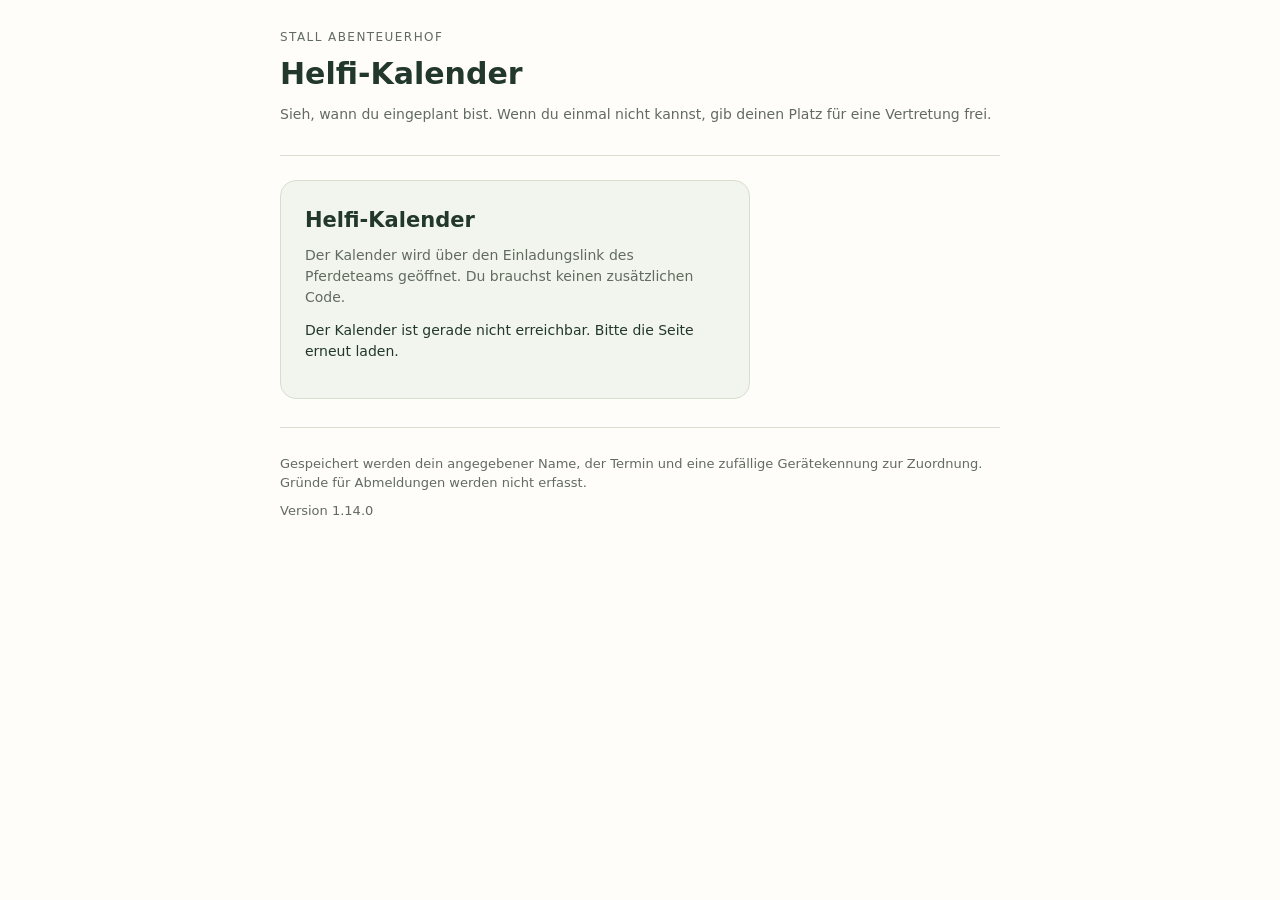
==== helfi.html @ a6479597 "Rename 1790429377734_helfi.html to helfi.html" ====
<!doctype html>
<html lang="de">
<head>
  <meta charset="utf-8">
  <meta name="viewport" content="width=device-width, initial-scale=1">
  <meta name="robots" content="noindex,nofollow">
  <meta name="referrer" content="no-referrer">
  <title>Helfi-Kalender · Stall Abenteuerhof</title>
  <style>
    :root{color-scheme:light;--green:#245437;--green2:#356b49;--ink:#22382a;--muted:#626b60;--line:#d8dece;--paper:#fffdfa;--soft:#f2f5ed;--warn:#8d4b27;--warnbg:#fbf0e8;--okbg:#edf5eb}
    *{box-sizing:border-box}body{margin:0;background:var(--paper);color:var(--ink);font:16px/1.5 system-ui,-apple-system,sans-serif}
    main{max-width:760px;margin:auto;padding:28px 20px 50px}header{padding-bottom:22px;border-bottom:1px solid var(--line);margin-bottom:24px}
    .eyebrow{font-size:12px;letter-spacing:.12em;text-transform:uppercase;color:var(--muted)}h1{font-size:30px;margin:5px 0}h2{font-size:21px;margin:0}h3{font-size:18px;margin:0}
    p{margin:8px 0}button,input{font:inherit}button{min-height:44px;padding:9px 16px;border-radius:10px;border:1px solid var(--line);background:white;color:var(--green);cursor:pointer;font-weight:650}
    button:hover:not(:disabled){background:var(--soft)}button.primary{background:var(--green);color:white;border-color:var(--green)}button.primary:hover:not(:disabled){background:#173e26}button.warn{color:var(--warn);border-color:#e4c8b6;background:var(--warnbg)}
    button:disabled{opacity:.5;cursor:default}button:focus-visible,input:focus-visible,a:focus-visible{outline:3px solid #477cbd;outline-offset:3px}
    input{display:block;width:100%;min-height:46px;padding:10px 12px;border:1px solid #bac5b2;border-radius:9px;margin:6px 0 14px;background:white;color:var(--ink)}label{font-weight:650}a{color:var(--green)}
    [hidden]{display:none!important}.muted,small{color:var(--muted)}.muted{font-size:14px}.access{max-width:470px;background:var(--soft);padding:24px;border:1px solid var(--line);border-radius:16px}
    .toolbar{display:flex;align-items:center;justify-content:space-between;gap:12px;flex-wrap:wrap}.week-nav{display:grid;grid-template-columns:44px 1fr 44px;align-items:center;gap:10px;margin:24px 0 8px}.week-nav button{padding:8px}
    #weekLabel{text-align:center;font-weight:750;font-size:19px}.week-tools{display:flex;gap:8px;justify-content:center;margin-bottom:18px}.identity{margin-top:18px;max-width:430px}.identity input{margin-bottom:5px}
    .status{min-height:26px;font-size:14px;margin:12px 0}.status.error{color:#933d23}.status.success{color:var(--green)}
    .day{border:1px solid var(--line);border-radius:14px;overflow:hidden;margin:16px 0}.day-head{display:flex;justify-content:space-between;align-items:baseline;background:var(--soft);padding:13px 18px;gap:10px}.day-head time{color:var(--muted);font-size:15px}
    .slot{padding:18px}.slot+.slot{border-top:1px solid var(--line)}.slot-head{display:flex;justify-content:space-between;gap:12px;align-items:start}.capacity{text-align:right;white-space:nowrap;font-size:14px}.capacity strong{display:block}.free{color:var(--green)}
    .time{font-size:13px;color:var(--muted);margin-top:2px}.regular-list{display:flex;flex-direction:column;gap:8px;margin:14px 0}.regular-row{display:flex;justify-content:space-between;gap:12px;align-items:center;border:1px solid var(--line);border-radius:10px;padding:10px 11px;background:white}.regular-copy{min-width:0}.regular-name{font-weight:700}.regular-state{font-size:13px;color:var(--muted)}.regular-row.absent{background:var(--warnbg);border-color:#e7cdbd}.regular-row.replaced{background:var(--okbg)}
    .regular-actions{flex:0 0 auto}.regular-actions button{min-height:36px;padding:6px 10px;font-size:13px}.vacancy{margin:10px 0 0;padding:12px;border:1px dashed #b8c9b5;border-radius:10px;background:#f7faf5;display:flex;justify-content:space-between;gap:10px;align-items:center}.vacancy strong{font-size:14px}.vacancy small{display:block}.vacancy button{flex:0 0 auto}
    .booking-list{list-style:none;margin:10px 0 0;padding:0;display:flex;flex-direction:column;gap:7px}.booking-list li{display:flex;justify-content:space-between;gap:10px;align-items:center;border-radius:8px;background:var(--soft);border:1px solid var(--line);padding:7px 9px}.booking-list button{min-height:34px;padding:5px 9px;font-size:12px}
    .empty{color:var(--muted);font-size:14px;margin:12px 0}.note{margin-top:4px;font-size:13px;color:var(--muted)}.plan-missing{padding:14px;border:1px dashed var(--line);border-radius:10px;color:var(--muted);margin-top:12px}
    footer{margin-top:28px;padding-top:18px;border-top:1px solid var(--line);font-size:13px;color:var(--muted)}
    @media(max-width:520px){main{padding:20px 14px 35px}h1{font-size:27px}.slot{padding:14px}.day-head{padding:11px 14px}.slot-head{gap:8px}.capacity{font-size:13px}.week-nav{gap:6px}#weekLabel{font-size:16px}.regular-row,.vacancy{align-items:flex-start;flex-direction:column}.regular-actions,.vacancy button{width:100%}.regular-actions button,.vacancy button{width:100%}}
  </style>
</head>
<body><main>
  <header><div class="eyebrow">Stall Abenteuerhof</div><h1>Helfi-Kalender</h1><p class="muted">Sieh, wann du eingeplant bist. Wenn du einmal nicht kannst, gib deinen Platz für eine Vertretung frei.</p></header>
  <section id="accessPanel" class="access" aria-labelledby="accessTitle">
    <h2 id="accessTitle">Helfi-Kalender</h2>
    <p class="muted">Der Kalender wird über den Einladungslink des Pferdeteams geöffnet. Du brauchst keinen zusätzlichen Code.</p>
    <p id="accessStatus" class="status" role="status">Einladungslink wird geprüft …</p>
  </section>
  <section id="calendarPanel" hidden aria-label="Wochenübersicht">
    <div class="toolbar"><span class="muted">Helfi-Zugang · nur Kalender</span><button type="button" id="logout">Abmelden</button></div>
    <div class="identity"><label for="helperName">Dein Vorname oder vereinbartes Kürzel</label><input id="helperName" type="text" autocomplete="off" maxlength="60" placeholder="Zum Beispiel Laura"><p class="muted">Damit erkennt der Kalender deine feste Einteilung und deine eigenen Änderungen. Bitte keine weiteren persönlichen Angaben.</p></div>
    <div class="week-nav"><button type="button" id="weekPrev" aria-label="Vorherige Woche">‹</button><div id="weekLabel" aria-live="polite"></div><button type="button" id="weekNext" aria-label="Nächste Woche">›</button></div>
    <div class="week-tools"><button type="button" id="weekToday">Diese Woche</button><button type="button" id="refresh">Aktualisieren</button></div>
    <p id="calendarStatus" class="status" role="status"></p><div id="days"></div>
    <p class="muted">Abmelden oder eine Vertretung übernehmen funktioniert auf dem Gerät und in dem Browser, mit dem die Änderung gemacht wurde. Dafür ist eine Internetverbindung nötig.</p>
  </section>
  <footer><a id="privacyLink" hidden target="_blank" rel="noopener noreferrer">Datenschutzhinweise</a><p id="retentionText">Gespeichert werden dein angegebener Name, der Termin und eine zufällige Gerätekennung zur Zuordnung. Gründe für Abmeldungen werden nicht erfasst.</p><p>Version 1.14.0</p></footer>
</main>
<script>
var HelfiRules=(function(){
  var groups=[
    {id:'mo-ponybande',day:1,dayName:'Montag',title:'Ponybande',capacity:2},
    {id:'di-1',day:2,dayName:'Dienstag',title:'Gruppe 1',capacity:2},
    {id:'di-2',day:2,dayName:'Dienstag',title:'Gruppe 2',capacity:3,note:'3 Plätze wegen Inklusion'},
    {id:'mi-1',day:3,dayName:'Mittwoch',title:'Gruppe 1',capacity:3,note:'3 Plätze wegen Inklusion'},
    {id:'mi-2',day:3,dayName:'Mittwoch',title:'Gruppe 2',capacity:2}
  ];
  function parseDate(v){if(typeof v!=='string'||!/^\d{4}-\d{2}-\d{2}$/.test(v))return null;var d=new Date(v+'T12:00:00Z');return isNaN(d.getTime())||d.toISOString().slice(0,10)!==v?null:d}
  function addDays(v,n){var d=parseDate(v);if(!d)return'';d.setUTCDate(d.getUTCDate()+n);return d.toISOString().slice(0,10)}
  function monday(v){var d=parseDate(v);return d?addDays(v,-((d.getUTCDay()+6)%7)):''}
  function name(v){return String(v||'').normalize('NFC').replace(/\s+/g,' ').trim()}
  function sameName(a,b){return name(a).toLocaleLowerCase('de-DE')===name(b).toLocaleLowerCase('de-DE')}
  return{groups:groups,addDays:addDays,monday:monday,name:name,sameName:sameName};
})();
const HELFI_ENDPOINT="https://script.google.com/macros/s/AKfycbydAWWFqswzO9dtC_fjkDvguZ3w77UBwq260J3yptsQjrrsLBESZdGNUF9q__EOeXeONw/exec";
const el=id=>document.getElementById(id),esc=v=>String(v??'').replace(/[&<>"']/g,c=>({'&':'&amp;','<':'&lt;','>':'&gt;','"':'&quot;',"'":'&#39;'}[c]));
const localToday=()=>new Intl.DateTimeFormat('sv-SE',{timeZone:'Europe/Berlin',year:'numeric',month:'2-digit',day:'2-digit'}).format(new Date());
let calendarToken='',deviceToken='',week=HelfiRules.monday(localToday()),snapshot=null,loading=false,saving=false,fresh=false,requestSequence=0;
function deviceIdentity(){const key='helfiDeviceV1';try{const old=localStorage.getItem(key);if(/^[a-f0-9]{64}$/.test(old||''))return old;const token=Array.from(crypto.getRandomValues(new Uint8Array(32)),b=>b.toString(16).padStart(2,'0')).join('');localStorage.setItem(key,token);return localStorage.getItem(key)===token?token:''}catch(e){return''}}
async function helfiCall(action,payload={}){const controller=new AbortController(),timer=setTimeout(()=>controller.abort(),20000);try{const response=await fetch(HELFI_ENDPOINT,{method:'POST',headers:{'Content-Type':'text/plain;charset=utf-8'},cache:'no-store',credentials:'omit',referrerPolicy:'no-referrer',signal:controller.signal,body:JSON.stringify({action,...payload,calendarToken,deviceToken})});if(!response.ok)throw new Error('network');const result=await response.json();if(!result||typeof result.ok!=='boolean')throw new Error('network');return result}catch(e){return{ok:false,error:e.name==='AbortError'?'timeout':'network'}}finally{clearTimeout(timer)}}
function message(code,mutation=false){return({unauthorized:'Der Zugang ist abgelaufen oder der Einladungslink wurde erneuert. Bitte den aktuellen Link öffnen.',not_configured:'Der Kalenderzugang muss vom Pferdeteam noch eingerichtet werden.',plan_missing:'Für diese Woche ist noch kein Helfi-Plan eingerichtet.',full:'Der freie Platz wurde inzwischen vergeben. Die Belegung wurde aktualisiert.',name_taken:'Dieser Name ist für den Termin bereits eingetragen.',fixed_member:'Du bist in dieser Woche bereits eingeplant. Nutze bei deinem Namen „Ich kann nicht“, wenn du für diesen Termin ausfällst.',name_mismatch:'Der eingegebene Name passt nicht zu dieser festen Einteilung.',not_owner:'Diese Änderung wurde auf einem anderen Gerät gemacht.',replacement_taken:'Für deinen freigegebenen Platz hat bereits jemand zugesagt. Bitte klärt die Änderung mit der Ponygruppen-Leitung.',vacancy_closed:'Dieser Vertretungsplatz ist nicht mehr frei.',invalid_target:'Dieser Platz kann so nicht übernommen werden. Bitte aktualisieren.',past_date:'Vergangene Termine können nicht mehr geändert werden.',group_inactive:'Diese Ponygruppe findet an diesem Termin nicht statt.',busy:'Gerade wird eine andere Eintragung gespeichert. Bitte erneut versuchen.',invalid_name:'Bitte einen Namen mit höchstens 60 Zeichen eingeben.',staff_member:'Mitarbeitende werden nicht im Helfi-Kalender eingeplant.',calendar_unavailable:'Die Kalenderdaten konnten nicht geladen werden. Bitte die Ponygruppen-Leitung informieren.',invalid_device:'Dein Browser kann die Gerätekennung nicht speichern. Bitte lokalen Speicher erlauben.'})[code]||(mutation?'Die Bestätigung fehlt. Bitte zuerst aktualisieren und prüfen, ob die Änderung gespeichert wurde.':'Keine Verbindung. Bitte erneut aktualisieren.')}
function status(text,state=''){el('calendarStatus').textContent=text;el('calendarStatus').className='status '+state}
function shortDate(date){return date.slice(8,10)+'.'+date.slice(5,7)+'.'}
function longDate(date){try{return new Date(date+'T12:00:00').toLocaleDateString('de-DE',{weekday:'long',day:'2-digit',month:'2-digit',year:'numeric'})}catch(e){return date}}
function timeText(slot){return slot&&slot.start&&slot.end?slot.start+'–'+slot.end+' Uhr':''}
function currentName(){return HelfiRules.name(el('helperName').value)}
function renderCalendar(){
  el('weekLabel').textContent=shortDate(week)+' – '+shortDate(HelfiRules.addDays(week,6))+' '+week.slice(0,4);
  const name=currentName(),hasData=snapshot&&snapshot.week===week;
  const inactiveText=reason=>({cancelled:'Fällt aus · von der Ponygruppen-Leitung abgesagt',school_holiday:'Keine Ponygruppe · Schulferien',public_holiday:'Keine Ponygruppe · Feiertag'})[reason]||'Diese Ponygruppe findet nicht statt.';
  el('days').innerHTML=[1,2,3].map(day=>{
    const groups=HelfiRules.groups.filter(g=>g.day===day),date=HelfiRules.addDays(week,day-1);
    return `<section class="day"><div class="day-head"><h2>${groups[0].dayName}</h2><time datetime="${date}">${shortDate(date)}</time></div>${groups.map(g=>{
      const slot=hasData?snapshot.slots.find(s=>s.groupId===g.id):null;
      if(slot&&slot.active===false)return `<article class="slot"><div class="slot-head"><div><h3>${esc(g.title)}</h3><div class="time">${esc(timeText(slot))}</div></div></div><div class="plan-missing">${esc(inactiveText(slot.inactiveReason))}</div></article>`;
      if(slot&&!slot.configured)return `<article class="slot"><div class="slot-head"><div><h3>${esc(g.title)}</h3></div><div class="capacity"><strong>–/${g.capacity}</strong></div></div><div class="plan-missing">Für diese Woche ist noch keine feste Helfi-Einteilung hinterlegt.</div></article>`;
      const blocked=saving||!fresh||!navigator.onLine||!deviceToken||slot?.past||slot?.active===false;
      const count=slot?`<strong>${slot.occupied}/${slot.capacity} Plätze belegt</strong><span class="${slot.free?'free':''}">${slot.past?'Vergangen':slot.free?slot.free+' '+(slot.free===1?'Platz frei':'Plätze frei'):'Voll besetzt'}</span>`:`<strong>–/${g.capacity}</strong><span>Noch nicht geladen</span>`;
      const movedNote=slot?.moved?`<p class="note"><strong>Verschoben:</strong> ${esc(longDate(slot.date))}</p>`:'';
      const regular=(slot?.regular||[]).map(m=>{
        const isMe=name&&HelfiRules.sameName(name,m.name),replaced=!!m.replacement;
        const state=replaced?`${esc(m.name)} kann nicht · <strong>${esc(m.replacement)} übernimmt</strong>`:m.absent?`${esc(m.name)} kann nicht`:`${esc(m.name)} · eingeplant`;
        let action='';
        if(isMe&&!slot.past){
          if(!m.absent)action=`<button type="button" class="warn" data-absent="${esc(g.id)}" data-member="${esc(m.id)}" ${blocked?'disabled':''}>Ich kann nicht</button>`;
          else if(m.mine&&!replaced)action=`<button type="button" data-present="${esc(g.id)}" data-member="${esc(m.id)}" ${blocked?'disabled':''}>Doch dabei</button>`;
        }
        return `<div class="regular-row${m.absent?' absent':''}${replaced?' replaced':''}"><div class="regular-copy"><div class="regular-name">${esc(m.name)}</div><div class="regular-state">${state}</div></div>${action?`<div class="regular-actions">${action}</div>`:''}</div>`;
      }).join('');
      const fixedName=(slot?.regular||[]).some(m=>name&&HelfiRules.sameName(name,m.name));
      const vacancies=(slot?.vacancies||[]).map(v=>{
        const label=v.forName?`Vertretung für ${esc(v.forName)}`:'Freier Helfi-Platz';
        return `<div class="vacancy"><div><strong>${label}</strong><small>${v.forName?'Nur für diesen Termin. Dein eigener Rhythmus ändert sich nicht.':'Dieser Platz ist im Grundplan noch nicht fest vergeben.'}</small></div><button type="button" class="primary" data-join="${esc(g.id)}" data-target="${esc(v.target)}" ${blocked||!name||fixedName?'disabled':''}>Übernehmen</button></div>`;
      }).join('');
      const bookings=(slot?.bookings||[]).filter(b=>!b.integrated).map(b=>`<li><span><strong>${esc(b.name)}</strong>${b.forName?` <small>· für ${esc(b.forName)}</small>`:''}</span>${b.mine?`<button type="button" data-leave="${esc(g.id)}" data-booking="${esc(b.id)}" ${blocked?'disabled':''}>Austragen</button>`:''}</li>`).join('');
      return `<article class="slot"><div class="slot-head"><div><h3>${esc(g.title)}</h3><div class="time">${esc(timeText(slot))}</div>${movedNote}${g.note?`<p class="note">${esc(g.note)}</p>`:''}</div><div class="capacity">${count}</div></div>${regular?`<div class="regular-list">${regular}</div>`:'<p class="empty">Noch niemand für diese Woche eingeplant.</p>'}${vacancies}${bookings?`<ul class="booking-list">${bookings}</ul>`:''}${fixedName?'<p class="note">Du bist in dieser Woche eingeplant. Wenn du einmal nicht kannst, gib nur diesen Termin frei.</p>':''}</article>`;
    }).join('')}</section>`;
  }).join('');
  el('days').querySelectorAll('[data-absent]').forEach(b=>b.onclick=()=>change('helfiAbsent',b.dataset.absent,{memberId:b.dataset.member}));
  el('days').querySelectorAll('[data-present]').forEach(b=>b.onclick=()=>change('helfiPresent',b.dataset.present,{memberId:b.dataset.member}));
  el('days').querySelectorAll('[data-join]').forEach(b=>b.onclick=()=>change('helfiJoin',b.dataset.join,{target:b.dataset.target}));
  el('days').querySelectorAll('[data-leave]').forEach(b=>b.onclick=()=>change('helfiLeave',b.dataset.leave,{bookingId:b.dataset.booking}));
  ['weekPrev','weekNext','weekToday','logout'].forEach(id=>el(id).disabled=saving);el('refresh').disabled=saving||loading;
}
async function refreshWeek(){if(!calendarToken||saving)return;const seq=++requestSequence,requestedWeek=week;loading=true;fresh=false;renderCalendar();status(navigator.onLine?'Belegung wird aktualisiert …':'Offline – Änderungen sind erst mit Verbindung möglich.');if(!navigator.onLine){loading=false;renderCalendar();return}const result=await helfiCall('helfiWeek',{week:requestedWeek});if(seq!==requestSequence||week!==requestedWeek||!calendarToken)return;loading=false;if(result.error==='unauthorized'){logout(message(result.error));return}if(result.ok&&result.week===week&&Array.isArray(result.slots)){snapshot=result;fresh=true;status(result.configured?'Stand '+new Date().toLocaleTimeString('de-DE',{hour:'2-digit',minute:'2-digit'})+' Uhr':'Für diese Woche ist noch kein fester Helfi-Plan eingerichtet.',result.configured?'':'error')}else status(message(result.error),'error');renderCalendar()}
async function change(action,groupId,extra={}){if(saving||!fresh||!calendarToken||!navigator.onLine)return;const name=currentName();if(!name){status(message('invalid_name'),'error');el('helperName').focus();return}saving=true;requestSequence++;loading=false;renderCalendar();status('Änderung wird gespeichert …');const result=await helfiCall(action,{week,groupId,name,...extra});saving=false;if(result.error==='unauthorized'){logout(message(result.error));return}if(result.week===week&&Array.isArray(result.slots)){snapshot=result;fresh=true}else fresh=false;const okText=action==='helfiAbsent'?'Dein Platz ist für diesen Termin freigegeben.':action==='helfiPresent'?'Du bist für diesen Termin wieder eingeplant.':action==='helfiJoin'?'Du hast den freien Platz übernommen.':'Du bist für diesen Termin ausgetragen.';status(result.ok?okText:message(result.error,true),result.ok?'success':'error');renderCalendar()}
function logout(text='Du bist abgemeldet. Öffne deinen Einladungslink erneut, wenn du wieder in den Kalender möchtest.'){requestSequence++;calendarToken='';snapshot=null;fresh=false;loading=false;saving=false;try{sessionStorage.removeItem('helfiSessionV1')}catch(e){}el('days').innerHTML='';el('helperName').value='';el('calendarPanel').hidden=true;el('accessPanel').hidden=false;el('accessStatus').textContent=text}
async function showCalendar(){deviceToken=deviceIdentity();el('accessPanel').hidden=true;el('calendarPanel').hidden=false;await refreshWeek();if(!deviceToken&&calendarToken)status(message('invalid_device'),'error')}
function inviteFromUrl(){try{const hash=new URLSearchParams(location.hash.replace(/^#/,''));const fromHash=hash.get('invite')||'';const url=new URL(location.href);return fromHash||url.searchParams.get('invite')||''}catch(e){return''}}
function clearInviteFromUrl(){try{const url=new URL(location.href);url.searchParams.delete('invite');url.hash='';history.replaceState(null,'',url.pathname+(url.search||''))}catch(e){}}
async function authenticateInvite(inviteToken){el('accessStatus').textContent='Einladungslink wird geprüft …';const result=await helfiCall('helfiAuthenticate',{inviteToken});if(!result.ok){el('accessStatus').textContent=result.error==='unauthorized'?'Dieser Einladungslink ist nicht mehr gültig. Bitte lass dir vom Pferdeteam den aktuellen Link schicken.':message(result.error);return false}calendarToken=result.token;try{sessionStorage.setItem('helfiSessionV1',calendarToken)}catch(e){}clearInviteFromUrl();await showCalendar();return true}
el('logout').onclick=()=>logout();el('helperName').oninput=()=>renderCalendar();el('weekPrev').onclick=()=>{week=HelfiRules.addDays(week,-7);refreshWeek()};el('weekNext').onclick=()=>{week=HelfiRules.addDays(week,7);refreshWeek()};el('weekToday').onclick=()=>{week=HelfiRules.monday(localToday());refreshWeek()};el('refresh').onclick=()=>refreshWeek();window.addEventListener('offline',()=>{fresh=false;renderCalendar();status('Offline – Änderungen sind erst mit Verbindung möglich.')});window.addEventListener('online',()=>refreshWeek());window.addEventListener('focus',()=>{if(!loading)refreshWeek()});setInterval(()=>{if(!document.hidden&&!loading)refreshWeek()},60000);
async function initHelfi(){const result=await helfiCall('helfiConfig');if(result.privacyUrl&&/^https:\/\//.test(result.privacyUrl)){el('privacyLink').href=result.privacyUrl;el('privacyLink').hidden=false}if(result.retentionDays){el('retentionText').textContent=`Gespeichert werden dein angegebener Name, der Termin und eine zufällige Gerätekennung zur Zuordnung. Gründe für Abmeldungen werden nicht erfasst. Terminbezogene Änderungen werden nach ${result.retentionDays} Tagen automatisch gelöscht.`}if(!result.ready){el('accessStatus').textContent=result.ok?'Der Kalenderzugang und die Datenschutzhinweise werden noch eingerichtet.':'Der Kalender ist gerade nicht erreichbar. Bitte die Seite erneut laden.';return}try{calendarToken=sessionStorage.getItem('helfiSessionV1')||''}catch(e){}if(calendarToken){await showCalendar();return}const inviteToken=inviteFromUrl();if(inviteToken){await authenticateInvite(inviteToken);return}el('accessStatus').textContent='Bitte öffne den Einladungslink, den du vom Pferdeteam bekommen hast.'}
initHelfi();
</script>
</body></html>
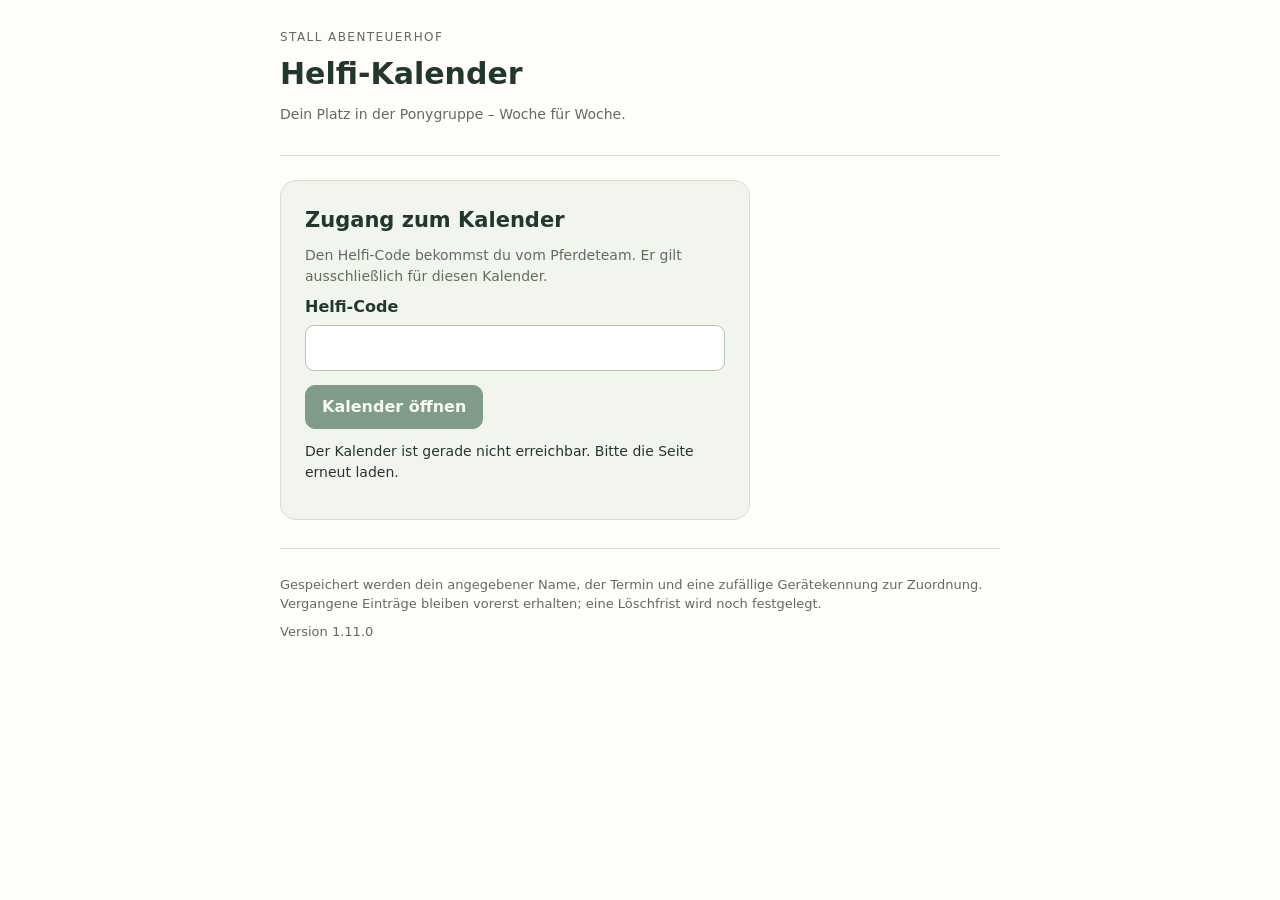
==== commit b2fa04b3: "Add files via upload" ====
--- a/helfi.html
+++ b/helfi.html
@@ -7,120 +7,209 @@
   <meta name="referrer" content="no-referrer">
   <title>Helfi-Kalender · Stall Abenteuerhof</title>
   <style>
-    :root{color-scheme:light;--green:#245437;--green2:#356b49;--ink:#22382a;--muted:#626b60;--line:#d8dece;--paper:#fffdfa;--soft:#f2f5ed;--warn:#8d4b27;--warnbg:#fbf0e8;--okbg:#edf5eb}
+    :root{color-scheme:light;--green:#245437;--ink:#22382a;--muted:#626b60;--line:#d8dece;--paper:#fffdfa;--soft:#f2f5ed}
     *{box-sizing:border-box}body{margin:0;background:var(--paper);color:var(--ink);font:16px/1.5 system-ui,-apple-system,sans-serif}
     main{max-width:760px;margin:auto;padding:28px 20px 50px}header{padding-bottom:22px;border-bottom:1px solid var(--line);margin-bottom:24px}
     .eyebrow{font-size:12px;letter-spacing:.12em;text-transform:uppercase;color:var(--muted)}h1{font-size:30px;margin:5px 0}h2{font-size:21px;margin:0}h3{font-size:18px;margin:0}
     p{margin:8px 0}button,input{font:inherit}button{min-height:44px;padding:9px 16px;border-radius:10px;border:1px solid var(--line);background:white;color:var(--green);cursor:pointer;font-weight:650}
-    button:hover:not(:disabled){background:var(--soft)}button.primary{background:var(--green);color:white;border-color:var(--green)}button.primary:hover:not(:disabled){background:#173e26}button.warn{color:var(--warn);border-color:#e4c8b6;background:var(--warnbg)}
-    button:disabled{opacity:.5;cursor:default}button:focus-visible,input:focus-visible,a:focus-visible{outline:3px solid #477cbd;outline-offset:3px}
+    button:hover:not(:disabled){background:var(--soft)}button.primary{background:var(--green);color:white;border-color:var(--green)}button.primary:hover:not(:disabled){background:#173e26}
+    button:disabled{opacity:.55;cursor:default}button:focus-visible,input:focus-visible,a:focus-visible{outline:3px solid #477cbd;outline-offset:3px}
     input{display:block;width:100%;min-height:46px;padding:10px 12px;border:1px solid #bac5b2;border-radius:9px;margin:6px 0 14px;background:white;color:var(--ink)}label{font-weight:650}a{color:var(--green)}
     [hidden]{display:none!important}.muted,small{color:var(--muted)}.muted{font-size:14px}.access{max-width:470px;background:var(--soft);padding:24px;border:1px solid var(--line);border-radius:16px}
     .toolbar{display:flex;align-items:center;justify-content:space-between;gap:12px;flex-wrap:wrap}.week-nav{display:grid;grid-template-columns:44px 1fr 44px;align-items:center;gap:10px;margin:24px 0 8px}.week-nav button{padding:8px}
-    #weekLabel{text-align:center;font-weight:750;font-size:19px}.week-tools{display:flex;gap:8px;justify-content:center;margin-bottom:18px}.identity{margin-top:18px;max-width:430px}.identity input{margin-bottom:5px}
-    .status{min-height:26px;font-size:14px;margin:12px 0}.status.error{color:#933d23}.status.success{color:var(--green)}
+    #weekLabel{text-align:center;font-weight:750;font-size:19px}.week-tools{display:flex;gap:8px;justify-content:center;margin-bottom:18px}
+    .identity{margin-top:18px;max-width:430px}.identity input{margin-bottom:5px}.status{min-height:26px;font-size:14px;margin:12px 0}.status.error{color:#933d23}.status.success{color:var(--green)}
     .day{border:1px solid var(--line);border-radius:14px;overflow:hidden;margin:16px 0}.day-head{display:flex;justify-content:space-between;align-items:baseline;background:var(--soft);padding:13px 18px;gap:10px}.day-head time{color:var(--muted);font-size:15px}
     .slot{padding:18px}.slot+.slot{border-top:1px solid var(--line)}.slot-head{display:flex;justify-content:space-between;gap:12px;align-items:start}.capacity{text-align:right;white-space:nowrap;font-size:14px}.capacity strong{display:block}.free{color:var(--green)}
-    .time{font-size:13px;color:var(--muted);margin-top:2px}.regular-list{display:flex;flex-direction:column;gap:8px;margin:14px 0}.regular-row{display:flex;justify-content:space-between;gap:12px;align-items:center;border:1px solid var(--line);border-radius:10px;padding:10px 11px;background:white}.regular-copy{min-width:0}.regular-name{font-weight:700}.regular-state{font-size:13px;color:var(--muted)}.regular-row.absent{background:var(--warnbg);border-color:#e7cdbd}.regular-row.replaced{background:var(--okbg)}
-    .regular-actions{flex:0 0 auto}.regular-actions button{min-height:36px;padding:6px 10px;font-size:13px}.vacancy{margin:10px 0 0;padding:12px;border:1px dashed #b8c9b5;border-radius:10px;background:#f7faf5;display:flex;justify-content:space-between;gap:10px;align-items:center}.vacancy strong{font-size:14px}.vacancy small{display:block}.vacancy button{flex:0 0 auto}
-    .booking-list{list-style:none;margin:10px 0 0;padding:0;display:flex;flex-direction:column;gap:7px}.booking-list li{display:flex;justify-content:space-between;gap:10px;align-items:center;border-radius:8px;background:var(--soft);border:1px solid var(--line);padding:7px 9px}.booking-list button{min-height:34px;padding:5px 9px;font-size:12px}
-    .empty{color:var(--muted);font-size:14px;margin:12px 0}.note{margin-top:4px;font-size:13px;color:var(--muted)}.plan-missing{padding:14px;border:1px dashed var(--line);border-radius:10px;color:var(--muted);margin-top:12px}
+    .names{list-style:none;margin:12px 0;padding:0;display:flex;flex-wrap:wrap;gap:8px}.names li{border-radius:8px;background:var(--soft);border:1px solid var(--line);padding:6px 10px;overflow-wrap:anywhere}.names .mine{border-color:var(--green)}
+    .slot-actions{display:flex;align-items:center;gap:10px;flex-wrap:wrap}.empty{color:var(--muted);font-size:14px;margin:12px 0}.note{margin-top:4px;font-size:13px;color:var(--muted)}
     footer{margin-top:28px;padding-top:18px;border-top:1px solid var(--line);font-size:13px;color:var(--muted)}
-    @media(max-width:520px){main{padding:20px 14px 35px}h1{font-size:27px}.slot{padding:14px}.day-head{padding:11px 14px}.slot-head{gap:8px}.capacity{font-size:13px}.week-nav{gap:6px}#weekLabel{font-size:16px}.regular-row,.vacancy{align-items:flex-start;flex-direction:column}.regular-actions,.vacancy button{width:100%}.regular-actions button,.vacancy button{width:100%}}
+    @media(max-width:430px){main{padding:20px 14px 35px}h1{font-size:27px}.slot{padding:14px}.day-head{padding:11px 14px}.slot-head{gap:8px}.capacity{font-size:13px}.week-nav{gap:6px}#weekLabel{font-size:16px}}
   </style>
 </head>
 <body><main>
-  <header><div class="eyebrow">Stall Abenteuerhof</div><h1>Helfi-Kalender</h1><p class="muted">Sieh, wann du eingeplant bist. Wenn du einmal nicht kannst, gib deinen Platz für eine Vertretung frei.</p></header>
+  <header><div class="eyebrow">Stall Abenteuerhof</div><h1>Helfi-Kalender</h1><p class="muted">Dein Platz in der Ponygruppe – Woche für Woche.</p></header>
   <section id="accessPanel" class="access" aria-labelledby="accessTitle">
-    <h2 id="accessTitle">Helfi-Kalender</h2>
-    <p class="muted">Der Kalender wird über den Einladungslink des Pferdeteams geöffnet. Du brauchst keinen zusätzlichen Code.</p>
-    <p id="accessStatus" class="status" role="status">Einladungslink wird geprüft …</p>
+    <h2 id="accessTitle">Zugang zum Kalender</h2><p class="muted">Den Helfi-Code bekommst du vom Pferdeteam. Er gilt ausschließlich für diesen Kalender.</p>
+    <form id="accessForm"><label for="accessCode">Helfi-Code</label><input id="accessCode" type="password" autocomplete="off" maxlength="200" required><button id="accessSubmit" class="primary" type="submit" disabled>Kalender öffnen</button></form>
+    <p id="accessStatus" class="status" role="status">Zugang wird geprüft …</p>
   </section>
   <section id="calendarPanel" hidden aria-label="Wochenübersicht">
     <div class="toolbar"><span class="muted">Helfi-Zugang · nur Kalender</span><button type="button" id="logout">Abmelden</button></div>
-    <div class="identity"><label for="helperName">Dein Vorname oder vereinbartes Kürzel</label><input id="helperName" type="text" autocomplete="off" maxlength="60" placeholder="Zum Beispiel Laura"><p class="muted">Damit erkennt der Kalender deine feste Einteilung und deine eigenen Änderungen. Bitte keine weiteren persönlichen Angaben.</p></div>
+    <div class="identity"><label for="helperName">Dein Vorname oder vereinbartes Kürzel</label><input id="helperName" type="text" autocomplete="off" maxlength="60" placeholder="Zum Beispiel Laura"><p class="muted">Für die anderen Helfis im Kalender sichtbar. Bitte keine weiteren persönlichen Angaben.</p></div>
     <div class="week-nav"><button type="button" id="weekPrev" aria-label="Vorherige Woche">‹</button><div id="weekLabel" aria-live="polite"></div><button type="button" id="weekNext" aria-label="Nächste Woche">›</button></div>
     <div class="week-tools"><button type="button" id="weekToday">Diese Woche</button><button type="button" id="refresh">Aktualisieren</button></div>
     <p id="calendarStatus" class="status" role="status"></p><div id="days"></div>
-    <p class="muted">Abmelden oder eine Vertretung übernehmen funktioniert auf dem Gerät und in dem Browser, mit dem die Änderung gemacht wurde. Dafür ist eine Internetverbindung nötig.</p>
+    <p class="muted">Austragen funktioniert auf dem Gerät und in dem Browser, mit dem du dich eingetragen hast. Ein- und Austragen braucht eine Internetverbindung.</p>
   </section>
-  <footer><a id="privacyLink" hidden target="_blank" rel="noopener noreferrer">Datenschutzhinweise</a><p id="retentionText">Gespeichert werden dein angegebener Name, der Termin und eine zufällige Gerätekennung zur Zuordnung. Gründe für Abmeldungen werden nicht erfasst.</p><p>Version 1.14.0</p></footer>
+  <footer><a id="privacyLink" hidden target="_blank" rel="noopener noreferrer">Datenschutzhinweise</a><p>Gespeichert werden dein angegebener Name, der Termin und eine zufällige Gerätekennung zur Zuordnung. Vergangene Einträge bleiben vorerst erhalten; eine Löschfrist wird noch festgelegt.</p><p>Version 1.11.0</p></footer>
 </main>
 <script>
-var HelfiRules=(function(){
-  var groups=[
-    {id:'mo-ponybande',day:1,dayName:'Montag',title:'Ponybande',capacity:2},
-    {id:'di-1',day:2,dayName:'Dienstag',title:'Gruppe 1',capacity:2},
-    {id:'di-2',day:2,dayName:'Dienstag',title:'Gruppe 2',capacity:3,note:'3 Plätze wegen Inklusion'},
-    {id:'mi-1',day:3,dayName:'Mittwoch',title:'Gruppe 1',capacity:3,note:'3 Plätze wegen Inklusion'},
-    {id:'mi-2',day:3,dayName:'Mittwoch',title:'Gruppe 2',capacity:2}
+var HelfiRules = (function() {
+  var groups = [
+    { id:'mo-ponybande', day:1, dayName:'Montag', title:'Ponybande', capacity:2 },
+    { id:'di-1', day:2, dayName:'Dienstag', title:'Gruppe 1', capacity:2, extraName:'Moritz' },
+    { id:'di-2', day:2, dayName:'Dienstag', title:'Gruppe 2', capacity:3, note:'3 Plätze wegen Inklusion' },
+    { id:'mi-1', day:3, dayName:'Mittwoch', title:'Gruppe 1', capacity:3, note:'3 Plätze wegen Inklusion' },
+    { id:'mi-2', day:3, dayName:'Mittwoch', title:'Gruppe 2', capacity:2 }
   ];
-  function parseDate(v){if(typeof v!=='string'||!/^\d{4}-\d{2}-\d{2}$/.test(v))return null;var d=new Date(v+'T12:00:00Z');return isNaN(d.getTime())||d.toISOString().slice(0,10)!==v?null:d}
-  function addDays(v,n){var d=parseDate(v);if(!d)return'';d.setUTCDate(d.getUTCDate()+n);return d.toISOString().slice(0,10)}
-  function monday(v){var d=parseDate(v);return d?addDays(v,-((d.getUTCDay()+6)%7)):''}
-  function name(v){return String(v||'').normalize('NFC').replace(/\s+/g,' ').trim()}
-  function sameName(a,b){return name(a).toLocaleLowerCase('de-DE')===name(b).toLocaleLowerCase('de-DE')}
-  return{groups:groups,addDays:addDays,monday:monday,name:name,sameName:sameName};
+  function parseDate(value) {
+    if (typeof value !== 'string' || !/^\d{4}-\d{2}-\d{2}$/.test(value)) return null;
+    var date = new Date(value + 'T12:00:00Z');
+    return isNaN(date.getTime()) || date.toISOString().slice(0,10) !== value ? null : date;
+  }
+  function addDays(value, days) {
+    var date = parseDate(value);
+    if (!date) return '';
+    date.setUTCDate(date.getUTCDate() + days);
+    return date.toISOString().slice(0,10);
+  }
+  function monday(value) {
+    var date = parseDate(value);
+    return date ? addDays(value, -((date.getUTCDay() + 6) % 7)) : '';
+  }
+  function name(value) {
+    return String(value || '').normalize('NFC').replace(/\s+/g,' ').trim();
+  }
+  function sameName(a,b) { return name(a).toLocaleLowerCase('de-DE') === name(b).toLocaleLowerCase('de-DE'); }
+  function extra(group, value) { return !!group.extraName && sameName(value, group.extraName); }
+  return { groups:groups, parseDate:parseDate, addDays:addDays, monday:monday, name:name, sameName:sameName, extra:extra };
 })();
-const HELFI_ENDPOINT="https://script.google.com/macros/s/AKfycbydAWWFqswzO9dtC_fjkDvguZ3w77UBwq260J3yptsQjrrsLBESZdGNUF9q__EOeXeONw/exec";
-const el=id=>document.getElementById(id),esc=v=>String(v??'').replace(/[&<>"']/g,c=>({'&':'&amp;','<':'&lt;','>':'&gt;','"':'&quot;',"'":'&#39;'}[c]));
-const localToday=()=>new Intl.DateTimeFormat('sv-SE',{timeZone:'Europe/Berlin',year:'numeric',month:'2-digit',day:'2-digit'}).format(new Date());
-let calendarToken='',deviceToken='',week=HelfiRules.monday(localToday()),snapshot=null,loading=false,saving=false,fresh=false,requestSequence=0;
-function deviceIdentity(){const key='helfiDeviceV1';try{const old=localStorage.getItem(key);if(/^[a-f0-9]{64}$/.test(old||''))return old;const token=Array.from(crypto.getRandomValues(new Uint8Array(32)),b=>b.toString(16).padStart(2,'0')).join('');localStorage.setItem(key,token);return localStorage.getItem(key)===token?token:''}catch(e){return''}}
-async function helfiCall(action,payload={}){const controller=new AbortController(),timer=setTimeout(()=>controller.abort(),20000);try{const response=await fetch(HELFI_ENDPOINT,{method:'POST',headers:{'Content-Type':'text/plain;charset=utf-8'},cache:'no-store',credentials:'omit',referrerPolicy:'no-referrer',signal:controller.signal,body:JSON.stringify({action,...payload,calendarToken,deviceToken})});if(!response.ok)throw new Error('network');const result=await response.json();if(!result||typeof result.ok!=='boolean')throw new Error('network');return result}catch(e){return{ok:false,error:e.name==='AbortError'?'timeout':'network'}}finally{clearTimeout(timer)}}
-function message(code,mutation=false){return({unauthorized:'Der Zugang ist abgelaufen oder der Einladungslink wurde erneuert. Bitte den aktuellen Link öffnen.',not_configured:'Der Kalenderzugang muss vom Pferdeteam noch eingerichtet werden.',plan_missing:'Für diese Woche ist noch kein Helfi-Plan eingerichtet.',full:'Der freie Platz wurde inzwischen vergeben. Die Belegung wurde aktualisiert.',name_taken:'Dieser Name ist für den Termin bereits eingetragen.',fixed_member:'Du bist in dieser Woche bereits eingeplant. Nutze bei deinem Namen „Ich kann nicht“, wenn du für diesen Termin ausfällst.',name_mismatch:'Der eingegebene Name passt nicht zu dieser festen Einteilung.',not_owner:'Diese Änderung wurde auf einem anderen Gerät gemacht.',replacement_taken:'Für deinen freigegebenen Platz hat bereits jemand zugesagt. Bitte klärt die Änderung mit der Ponygruppen-Leitung.',vacancy_closed:'Dieser Vertretungsplatz ist nicht mehr frei.',invalid_target:'Dieser Platz kann so nicht übernommen werden. Bitte aktualisieren.',past_date:'Vergangene Termine können nicht mehr geändert werden.',group_inactive:'Diese Ponygruppe findet an diesem Termin nicht statt.',busy:'Gerade wird eine andere Eintragung gespeichert. Bitte erneut versuchen.',invalid_name:'Bitte einen Namen mit höchstens 60 Zeichen eingeben.',staff_member:'Mitarbeitende werden nicht im Helfi-Kalender eingeplant.',calendar_unavailable:'Die Kalenderdaten konnten nicht geladen werden. Bitte die Ponygruppen-Leitung informieren.',invalid_device:'Dein Browser kann die Gerätekennung nicht speichern. Bitte lokalen Speicher erlauben.'})[code]||(mutation?'Die Bestätigung fehlt. Bitte zuerst aktualisieren und prüfen, ob die Änderung gespeichert wurde.':'Keine Verbindung. Bitte erneut aktualisieren.')}
-function status(text,state=''){el('calendarStatus').textContent=text;el('calendarStatus').className='status '+state}
-function shortDate(date){return date.slice(8,10)+'.'+date.slice(5,7)+'.'}
-function longDate(date){try{return new Date(date+'T12:00:00').toLocaleDateString('de-DE',{weekday:'long',day:'2-digit',month:'2-digit',year:'numeric'})}catch(e){return date}}
-function timeText(slot){return slot&&slot.start&&slot.end?slot.start+'–'+slot.end+' Uhr':''}
-function currentName(){return HelfiRules.name(el('helperName').value)}
-function renderCalendar(){
-  el('weekLabel').textContent=shortDate(week)+' – '+shortDate(HelfiRules.addDays(week,6))+' '+week.slice(0,4);
-  const name=currentName(),hasData=snapshot&&snapshot.week===week;
-  const inactiveText=reason=>({cancelled:'Fällt aus · von der Ponygruppen-Leitung abgesagt',school_holiday:'Keine Ponygruppe · Schulferien',public_holiday:'Keine Ponygruppe · Feiertag'})[reason]||'Diese Ponygruppe findet nicht statt.';
-  el('days').innerHTML=[1,2,3].map(day=>{
-    const groups=HelfiRules.groups.filter(g=>g.day===day),date=HelfiRules.addDays(week,day-1);
+
+const HELFI_ENDPOINT = "https://script.google.com/macros/s/AKfycbydAWWFqswzO9dtC_fjkDvguZ3w77UBwq260J3yptsQjrrsLBESZdGNUF9q__EOeXeONw/exec";
+const el = id => document.getElementById(id);
+const esc = value => String(value ?? '').replace(/[&<>"']/g,c=>({'&':'&amp;','<':'&lt;','>':'&gt;','"':'&quot;',"'":'&#39;'}[c]));
+const localToday = () => new Intl.DateTimeFormat('sv-SE',{timeZone:'Europe/Berlin',year:'numeric',month:'2-digit',day:'2-digit'}).format(new Date());
+let calendarToken = '', deviceToken = '', week = HelfiRules.monday(localToday());
+let snapshot = null, loading = false, saving = false, fresh = false, requestSequence = 0;
+
+function deviceIdentity() {
+  const key = 'helfiDeviceV1';
+  try {
+    const old = localStorage.getItem(key);
+    if (/^[a-f0-9]{64}$/.test(old || '')) return old;
+    const token = Array.from(crypto.getRandomValues(new Uint8Array(32)),b=>b.toString(16).padStart(2,'0')).join('');
+    localStorage.setItem(key,token);
+    return localStorage.getItem(key) === token ? token : '';
+  } catch(e) { return ''; }
+}
+
+async function helfiCall(action, payload = {}) {
+  const controller = new AbortController();
+  const timer = setTimeout(()=>controller.abort(),20000);
+  try {
+    const response = await fetch(HELFI_ENDPOINT,{method:'POST',headers:{'Content-Type':'text/plain;charset=utf-8'},cache:'no-store',credentials:'omit',referrerPolicy:'no-referrer',signal:controller.signal,body:JSON.stringify({action,...payload,calendarToken,deviceToken})});
+    if (!response.ok) throw new Error('network');
+    const result = await response.json();
+    if (!result || typeof result.ok !== 'boolean') throw new Error('network');
+    return result;
+  } catch(e) { return {ok:false,error:e.name === 'AbortError' ? 'timeout' : 'network'}; }
+  finally { clearTimeout(timer); }
+}
+
+function message(code, mutation = false) {
+  return ({unauthorized:'Der Zugang ist abgelaufen oder der Code wurde geändert. Bitte erneut anmelden.',not_configured:'Der Kalenderzugang muss vom Pferdeteam noch eingerichtet werden.',full:'Der letzte Platz wurde inzwischen vergeben. Die Belegung wurde aktualisiert.',name_taken:'Dieser Name ist für den Termin bereits eingetragen. Nutze zum Austragen das ursprüngliche Gerät.',not_owner:'Diese Eintragung gehört zu einem anderen Gerät.',past_date:'Vergangene Termine können nicht mehr geändert werden.',busy:'Gerade wird eine andere Eintragung gespeichert. Bitte erneut versuchen.',invalid_name:'Bitte einen Namen mit höchstens 60 Zeichen eingeben.',calendar_unavailable:'Die Kalenderdaten konnten nicht geladen werden. Bitte das Pferdeteam informieren.',invalid_device:'Dein Browser kann die Gerätekennung nicht speichern. Bitte lokalen Speicher erlauben.'})[code] || (mutation ? 'Die Bestätigung fehlt. Bitte zuerst aktualisieren und prüfen, ob die Änderung gespeichert wurde.' : 'Keine Verbindung. Bitte erneut aktualisieren.');
+}
+
+function status(text, state = '') { el('calendarStatus').textContent = text; el('calendarStatus').className = 'status '+state; }
+function shortDate(date) { return date.slice(8,10)+'.'+date.slice(5,7)+'.'; }
+
+function renderCalendar() {
+  el('weekLabel').textContent = shortDate(week)+' – '+shortDate(HelfiRules.addDays(week,6))+' '+week.slice(0,4);
+  const name = HelfiRules.name(el('helperName').value);
+  const hasData = snapshot && snapshot.week === week;
+  el('days').innerHTML = [1,2,3].map(day=>{
+    const groups = HelfiRules.groups.filter(g=>g.day===day);
+    const date = HelfiRules.addDays(week,day-1);
     return `<section class="day"><div class="day-head"><h2>${groups[0].dayName}</h2><time datetime="${date}">${shortDate(date)}</time></div>${groups.map(g=>{
-      const slot=hasData?snapshot.slots.find(s=>s.groupId===g.id):null;
-      if(slot&&slot.active===false)return `<article class="slot"><div class="slot-head"><div><h3>${esc(g.title)}</h3><div class="time">${esc(timeText(slot))}</div></div></div><div class="plan-missing">${esc(inactiveText(slot.inactiveReason))}</div></article>`;
-      if(slot&&!slot.configured)return `<article class="slot"><div class="slot-head"><div><h3>${esc(g.title)}</h3></div><div class="capacity"><strong>–/${g.capacity}</strong></div></div><div class="plan-missing">Für diese Woche ist noch keine feste Helfi-Einteilung hinterlegt.</div></article>`;
-      const blocked=saving||!fresh||!navigator.onLine||!deviceToken||slot?.past||slot?.active===false;
-      const count=slot?`<strong>${slot.occupied}/${slot.capacity} Plätze belegt</strong><span class="${slot.free?'free':''}">${slot.past?'Vergangen':slot.free?slot.free+' '+(slot.free===1?'Platz frei':'Plätze frei'):'Voll besetzt'}</span>`:`<strong>–/${g.capacity}</strong><span>Noch nicht geladen</span>`;
-      const movedNote=slot?.moved?`<p class="note"><strong>Verschoben:</strong> ${esc(longDate(slot.date))}</p>`:'';
-      const regular=(slot?.regular||[]).map(m=>{
-        const isMe=name&&HelfiRules.sameName(name,m.name),replaced=!!m.replacement;
-        const state=replaced?`${esc(m.name)} kann nicht · <strong>${esc(m.replacement)} übernimmt</strong>`:m.absent?`${esc(m.name)} kann nicht`:`${esc(m.name)} · eingeplant`;
-        let action='';
-        if(isMe&&!slot.past){
-          if(!m.absent)action=`<button type="button" class="warn" data-absent="${esc(g.id)}" data-member="${esc(m.id)}" ${blocked?'disabled':''}>Ich kann nicht</button>`;
-          else if(m.mine&&!replaced)action=`<button type="button" data-present="${esc(g.id)}" data-member="${esc(m.id)}" ${blocked?'disabled':''}>Doch dabei</button>`;
-        }
-        return `<div class="regular-row${m.absent?' absent':''}${replaced?' replaced':''}"><div class="regular-copy"><div class="regular-name">${esc(m.name)}</div><div class="regular-state">${state}</div></div>${action?`<div class="regular-actions">${action}</div>`:''}</div>`;
-      }).join('');
-      const fixedName=(slot?.regular||[]).some(m=>name&&HelfiRules.sameName(name,m.name));
-      const vacancies=(slot?.vacancies||[]).map(v=>{
-        const label=v.forName?`Vertretung für ${esc(v.forName)}`:'Freier Helfi-Platz';
-        return `<div class="vacancy"><div><strong>${label}</strong><small>${v.forName?'Nur für diesen Termin. Dein eigener Rhythmus ändert sich nicht.':'Dieser Platz ist im Grundplan noch nicht fest vergeben.'}</small></div><button type="button" class="primary" data-join="${esc(g.id)}" data-target="${esc(v.target)}" ${blocked||!name||fixedName?'disabled':''}>Übernehmen</button></div>`;
-      }).join('');
-      const bookings=(slot?.bookings||[]).filter(b=>!b.integrated).map(b=>`<li><span><strong>${esc(b.name)}</strong>${b.forName?` <small>· für ${esc(b.forName)}</small>`:''}</span>${b.mine?`<button type="button" data-leave="${esc(g.id)}" data-booking="${esc(b.id)}" ${blocked?'disabled':''}>Austragen</button>`:''}</li>`).join('');
-      return `<article class="slot"><div class="slot-head"><div><h3>${esc(g.title)}</h3><div class="time">${esc(timeText(slot))}</div>${movedNote}${g.note?`<p class="note">${esc(g.note)}</p>`:''}</div><div class="capacity">${count}</div></div>${regular?`<div class="regular-list">${regular}</div>`:'<p class="empty">Noch niemand für diese Woche eingeplant.</p>'}${vacancies}${bookings?`<ul class="booking-list">${bookings}</ul>`:''}${fixedName?'<p class="note">Du bist in dieser Woche eingeplant. Wenn du einmal nicht kannst, gib nur diesen Termin frei.</p>':''}</article>`;
+      const slot = hasData ? snapshot.slots.find(s=>s.groupId===g.id) : null;
+      const mine = slot?.bookings.find(b=>b.mine);
+      const isExtra = HelfiRules.extra(g,name);
+      const extraTaken = slot?.bookings.some(b=>b.extra);
+      const full = slot && slot.free === 0 && !(isExtra && !extraTaken);
+      const blocked = saving || !fresh || !navigator.onLine || !deviceToken || slot?.past;
+      const count = slot ? `<strong>${slot.occupied}/${slot.capacity} Plätze belegt</strong><span class="${slot.free?'free':''}">${slot.past?'Vergangen':slot.free ? slot.free+' '+(slot.free===1?'Platz frei':'Plätze frei') : 'Voll belegt'}</span>` : '<strong>–/'+g.capacity+' Plätze</strong><span>Noch nicht geladen</span>';
+      return `<article class="slot"><div class="slot-head"><div><h3>${esc(g.title)}</h3>${g.extraName?'<p class="note">2 reguläre Plätze · Moritz zusätzlich</p>':g.note?`<p class="note">${esc(g.note)}</p>`:''}</div><div class="capacity">${count}</div></div>
+        ${slot?.bookings.length ? `<ul class="names">${slot.bookings.map(b=>`<li class="${b.mine?'mine':''}">${esc(b.name)}${b.extra?' <small>zusätzlich</small>':''}${b.mine?' <small>· auf diesem Gerät</small>':''}</li>`).join('')}</ul>` : `<p class="empty">${slot?'Noch niemand eingetragen.':'Belegung wird abgerufen.'}</p>`}
+        <div class="slot-actions">${mine?`<button type="button" data-leave="${esc(g.id)}" data-booking="${esc(mine.id)}" ${blocked?'disabled':''}>Austragen</button>`:`<button type="button" class="primary" data-join="${esc(g.id)}" ${blocked||full?'disabled':''}>${full?'Alle Plätze belegt':'+ Eintragen'}</button>`}</div></article>`;
     }).join('')}</section>`;
   }).join('');
-  el('days').querySelectorAll('[data-absent]').forEach(b=>b.onclick=()=>change('helfiAbsent',b.dataset.absent,{memberId:b.dataset.member}));
-  el('days').querySelectorAll('[data-present]').forEach(b=>b.onclick=()=>change('helfiPresent',b.dataset.present,{memberId:b.dataset.member}));
-  el('days').querySelectorAll('[data-join]').forEach(b=>b.onclick=()=>change('helfiJoin',b.dataset.join,{target:b.dataset.target}));
-  el('days').querySelectorAll('[data-leave]').forEach(b=>b.onclick=()=>change('helfiLeave',b.dataset.leave,{bookingId:b.dataset.booking}));
-  ['weekPrev','weekNext','weekToday','logout'].forEach(id=>el(id).disabled=saving);el('refresh').disabled=saving||loading;
-}
-async function refreshWeek(){if(!calendarToken||saving)return;const seq=++requestSequence,requestedWeek=week;loading=true;fresh=false;renderCalendar();status(navigator.onLine?'Belegung wird aktualisiert …':'Offline – Änderungen sind erst mit Verbindung möglich.');if(!navigator.onLine){loading=false;renderCalendar();return}const result=await helfiCall('helfiWeek',{week:requestedWeek});if(seq!==requestSequence||week!==requestedWeek||!calendarToken)return;loading=false;if(result.error==='unauthorized'){logout(message(result.error));return}if(result.ok&&result.week===week&&Array.isArray(result.slots)){snapshot=result;fresh=true;status(result.configured?'Stand '+new Date().toLocaleTimeString('de-DE',{hour:'2-digit',minute:'2-digit'})+' Uhr':'Für diese Woche ist noch kein fester Helfi-Plan eingerichtet.',result.configured?'':'error')}else status(message(result.error),'error');renderCalendar()}
-async function change(action,groupId,extra={}){if(saving||!fresh||!calendarToken||!navigator.onLine)return;const name=currentName();if(!name){status(message('invalid_name'),'error');el('helperName').focus();return}saving=true;requestSequence++;loading=false;renderCalendar();status('Änderung wird gespeichert …');const result=await helfiCall(action,{week,groupId,name,...extra});saving=false;if(result.error==='unauthorized'){logout(message(result.error));return}if(result.week===week&&Array.isArray(result.slots)){snapshot=result;fresh=true}else fresh=false;const okText=action==='helfiAbsent'?'Dein Platz ist für diesen Termin freigegeben.':action==='helfiPresent'?'Du bist für diesen Termin wieder eingeplant.':action==='helfiJoin'?'Du hast den freien Platz übernommen.':'Du bist für diesen Termin ausgetragen.';status(result.ok?okText:message(result.error,true),result.ok?'success':'error');renderCalendar()}
-function logout(text='Du bist abgemeldet. Öffne deinen Einladungslink erneut, wenn du wieder in den Kalender möchtest.'){requestSequence++;calendarToken='';snapshot=null;fresh=false;loading=false;saving=false;try{sessionStorage.removeItem('helfiSessionV1')}catch(e){}el('days').innerHTML='';el('helperName').value='';el('calendarPanel').hidden=true;el('accessPanel').hidden=false;el('accessStatus').textContent=text}
-async function showCalendar(){deviceToken=deviceIdentity();el('accessPanel').hidden=true;el('calendarPanel').hidden=false;await refreshWeek();if(!deviceToken&&calendarToken)status(message('invalid_device'),'error')}
-function inviteFromUrl(){try{const hash=new URLSearchParams(location.hash.replace(/^#/,''));const fromHash=hash.get('invite')||'';const url=new URL(location.href);return fromHash||url.searchParams.get('invite')||''}catch(e){return''}}
-function clearInviteFromUrl(){try{const url=new URL(location.href);url.searchParams.delete('invite');url.hash='';history.replaceState(null,'',url.pathname+(url.search||''))}catch(e){}}
-async function authenticateInvite(inviteToken){el('accessStatus').textContent='Einladungslink wird geprüft …';const result=await helfiCall('helfiAuthenticate',{inviteToken});if(!result.ok){el('accessStatus').textContent=result.error==='unauthorized'?'Dieser Einladungslink ist nicht mehr gültig. Bitte lass dir vom Pferdeteam den aktuellen Link schicken.':message(result.error);return false}calendarToken=result.token;try{sessionStorage.setItem('helfiSessionV1',calendarToken)}catch(e){}clearInviteFromUrl();await showCalendar();return true}
-el('logout').onclick=()=>logout();el('helperName').oninput=()=>renderCalendar();el('weekPrev').onclick=()=>{week=HelfiRules.addDays(week,-7);refreshWeek()};el('weekNext').onclick=()=>{week=HelfiRules.addDays(week,7);refreshWeek()};el('weekToday').onclick=()=>{week=HelfiRules.monday(localToday());refreshWeek()};el('refresh').onclick=()=>refreshWeek();window.addEventListener('offline',()=>{fresh=false;renderCalendar();status('Offline – Änderungen sind erst mit Verbindung möglich.')});window.addEventListener('online',()=>refreshWeek());window.addEventListener('focus',()=>{if(!loading)refreshWeek()});setInterval(()=>{if(!document.hidden&&!loading)refreshWeek()},60000);
-async function initHelfi(){const result=await helfiCall('helfiConfig');if(result.privacyUrl&&/^https:\/\//.test(result.privacyUrl)){el('privacyLink').href=result.privacyUrl;el('privacyLink').hidden=false}if(result.retentionDays){el('retentionText').textContent=`Gespeichert werden dein angegebener Name, der Termin und eine zufällige Gerätekennung zur Zuordnung. Gründe für Abmeldungen werden nicht erfasst. Terminbezogene Änderungen werden nach ${result.retentionDays} Tagen automatisch gelöscht.`}if(!result.ready){el('accessStatus').textContent=result.ok?'Der Kalenderzugang und die Datenschutzhinweise werden noch eingerichtet.':'Der Kalender ist gerade nicht erreichbar. Bitte die Seite erneut laden.';return}try{calendarToken=sessionStorage.getItem('helfiSessionV1')||''}catch(e){}if(calendarToken){await showCalendar();return}const inviteToken=inviteFromUrl();if(inviteToken){await authenticateInvite(inviteToken);return}el('accessStatus').textContent='Bitte öffne den Einladungslink, den du vom Pferdeteam bekommen hast.'}
+  el('days').querySelectorAll('[data-join]').forEach(b=>b.onclick=()=>changeBooking('helfiJoin',b.dataset.join));
+  el('days').querySelectorAll('[data-leave]').forEach(b=>b.onclick=()=>changeBooking('helfiLeave',b.dataset.leave,b.dataset.booking));
+  ['weekPrev','weekNext','weekToday','logout'].forEach(id=>el(id).disabled=saving);
+  el('refresh').disabled=saving || loading;
+}
+
+async function refreshWeek() {
+  if (!calendarToken || saving) return;
+  const seq = ++requestSequence, requestedWeek = week;
+  loading=true;fresh=false;renderCalendar();status(navigator.onLine?'Belegung wird aktualisiert …':'Offline – Eintragen ist erst mit Verbindung möglich.');
+  if (!navigator.onLine) {loading=false;renderCalendar();return;}
+  const result = await helfiCall('helfiWeek',{week:requestedWeek});
+  if (seq !== requestSequence || week !== requestedWeek || !calendarToken) return;
+  loading=false;
+  if (result.error === 'unauthorized') { logout(message(result.error)); return; }
+  if (result.ok && result.week === week && Array.isArray(result.slots)) {
+    snapshot=result;fresh=true;status('Stand '+new Date().toLocaleTimeString('de-DE',{hour:'2-digit',minute:'2-digit'})+' Uhr');
+  } else status(message(result.error),'error');
+  renderCalendar();
+}
+
+async function changeBooking(action,groupId,bookingId) {
+  if (saving || !fresh || !calendarToken || !navigator.onLine) return;
+  const name = HelfiRules.name(el('helperName').value);
+  if (action==='helfiJoin' && (!name || name.length>60)) {status(message('invalid_name'),'error');el('helperName').focus();return;}
+  saving=true;requestSequence++;loading=false;renderCalendar();status(action==='helfiJoin'?'Platz wird geprüft und gespeichert …':'Eintragung wird entfernt …');
+  const result = await helfiCall(action,{week,groupId,bookingId,name});
+  saving=false;
+  if (result.error==='unauthorized') {logout(message(result.error));return;}
+  if (result.week===week && Array.isArray(result.slots)) {snapshot=result;fresh=true;} else fresh=false;
+  status(result.ok ? action==='helfiJoin'?'Du bist eingetragen.':'Du bist ausgetragen.' : message(result.error,true),result.ok?'success':'error');
+  renderCalendar();
+}
+
+function logout(text='Du bist abgemeldet.') {
+  requestSequence++;calendarToken='';snapshot=null;fresh=false;loading=false;saving=false;
+  try {sessionStorage.removeItem('helfiSessionV1');} catch(e) {}
+  el('days').innerHTML='';el('helperName').value='';el('calendarPanel').hidden=true;el('accessPanel').hidden=false;
+  el('accessStatus').textContent=text;el('accessCode').value='';el('accessCode').focus();
+}
+
+async function showCalendar() {
+  deviceToken=deviceIdentity();el('accessPanel').hidden=true;el('calendarPanel').hidden=false;
+  await refreshWeek();
+  if (!deviceToken && calendarToken) status(message('invalid_device'),'error');
+}
+
+el('accessForm').onsubmit=async event=>{
+  event.preventDefault();if(el('accessSubmit').disabled)return;
+  el('accessSubmit').disabled=true;el('accessStatus').textContent='Zugang wird geprüft …';
+  const result=await helfiCall('helfiAuthenticate',{accessCode:el('accessCode').value});
+  el('accessCode').value='';el('accessSubmit').disabled=false;
+  if (!result.ok) {el('accessStatus').textContent=message(result.error);return;}
+  calendarToken=result.token;try{sessionStorage.setItem('helfiSessionV1',calendarToken);}catch(e){}
+  await showCalendar();
+};
+el('logout').onclick=()=>logout();
+el('helperName').oninput=()=>renderCalendar();
+el('weekPrev').onclick=()=>{week=HelfiRules.addDays(week,-7);refreshWeek();};
+el('weekNext').onclick=()=>{week=HelfiRules.addDays(week,7);refreshWeek();};
+el('weekToday').onclick=()=>{week=HelfiRules.monday(localToday());refreshWeek();};
+el('refresh').onclick=()=>refreshWeek();
+window.addEventListener('offline',()=>{fresh=false;renderCalendar();status('Offline – Eintragen ist erst mit Verbindung möglich.');});
+window.addEventListener('online',()=>refreshWeek());
+window.addEventListener('focus',()=>{if(!loading)refreshWeek();});
+setInterval(()=>{if(!document.hidden&&!loading)refreshWeek();},60000);
+
+async function initHelfi() {
+  const result=await helfiCall('helfiConfig');
+  if(result.privacyUrl && /^https:\/\//.test(result.privacyUrl)){el('privacyLink').href=result.privacyUrl;el('privacyLink').hidden=false;}
+  if(!result.ready){el('accessStatus').textContent=result.ok?'Der Kalenderzugang und die Datenschutzhinweise werden noch eingerichtet.':'Der Kalender ist gerade nicht erreichbar. Bitte die Seite erneut laden.';return;}
+  el('accessSubmit').disabled=false;el('accessStatus').textContent='';
+  try{calendarToken=sessionStorage.getItem('helfiSessionV1')||'';}catch(e){}
+  if(calendarToken)await showCalendar();
+}
 initHelfi();
+
 </script>
 </body></html>
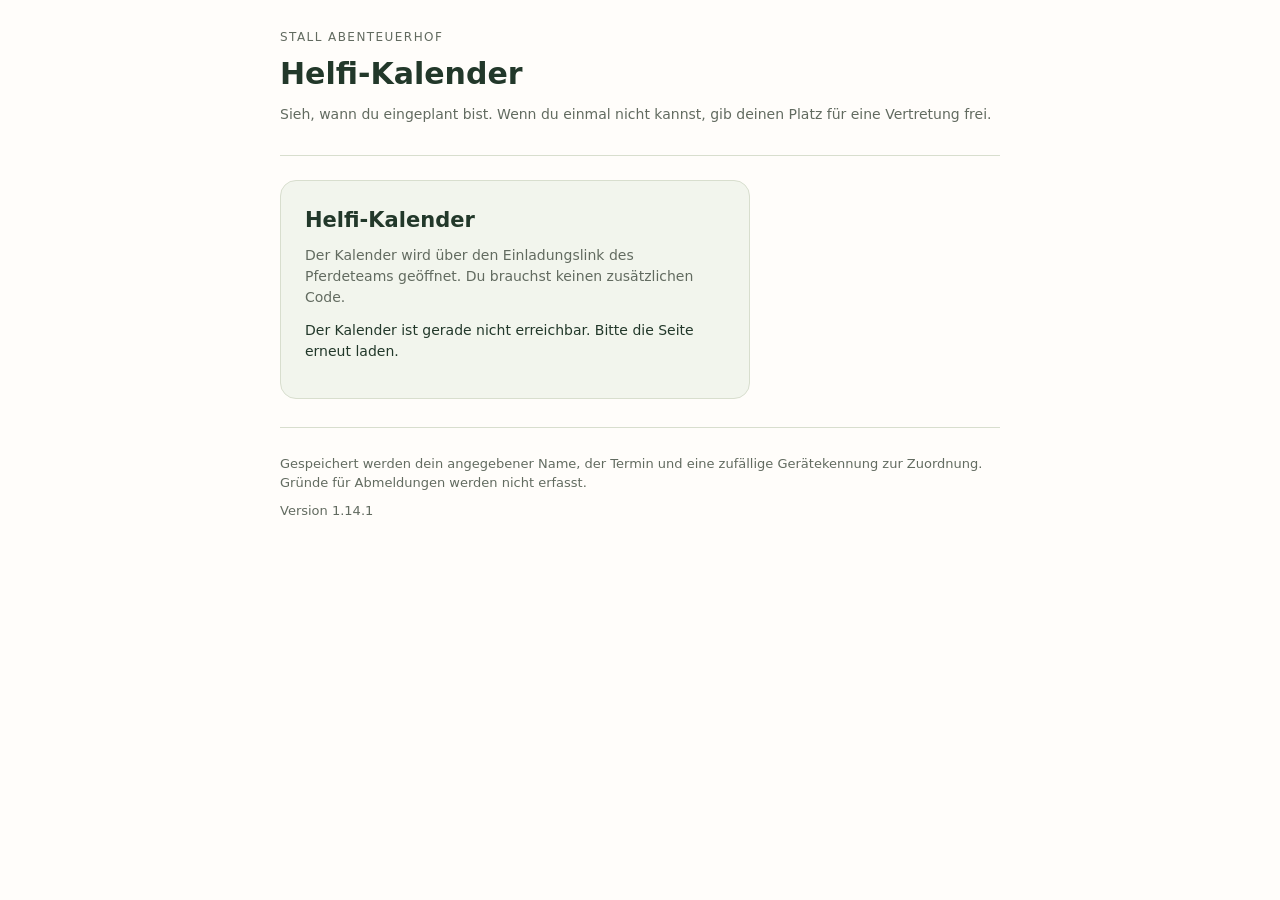
==== commit 7e015c6f: "Add files via upload" ====
--- a/helfi.html
+++ b/helfi.html
@@ -7,209 +7,120 @@
   <meta name="referrer" content="no-referrer">
   <title>Helfi-Kalender · Stall Abenteuerhof</title>
   <style>
-    :root{color-scheme:light;--green:#245437;--ink:#22382a;--muted:#626b60;--line:#d8dece;--paper:#fffdfa;--soft:#f2f5ed}
+    :root{color-scheme:light;--green:#245437;--green2:#356b49;--ink:#22382a;--muted:#626b60;--line:#d8dece;--paper:#fffdfa;--soft:#f2f5ed;--warn:#8d4b27;--warnbg:#fbf0e8;--okbg:#edf5eb}
     *{box-sizing:border-box}body{margin:0;background:var(--paper);color:var(--ink);font:16px/1.5 system-ui,-apple-system,sans-serif}
     main{max-width:760px;margin:auto;padding:28px 20px 50px}header{padding-bottom:22px;border-bottom:1px solid var(--line);margin-bottom:24px}
     .eyebrow{font-size:12px;letter-spacing:.12em;text-transform:uppercase;color:var(--muted)}h1{font-size:30px;margin:5px 0}h2{font-size:21px;margin:0}h3{font-size:18px;margin:0}
     p{margin:8px 0}button,input{font:inherit}button{min-height:44px;padding:9px 16px;border-radius:10px;border:1px solid var(--line);background:white;color:var(--green);cursor:pointer;font-weight:650}
-    button:hover:not(:disabled){background:var(--soft)}button.primary{background:var(--green);color:white;border-color:var(--green)}button.primary:hover:not(:disabled){background:#173e26}
-    button:disabled{opacity:.55;cursor:default}button:focus-visible,input:focus-visible,a:focus-visible{outline:3px solid #477cbd;outline-offset:3px}
+    button:hover:not(:disabled){background:var(--soft)}button.primary{background:var(--green);color:white;border-color:var(--green)}button.primary:hover:not(:disabled){background:#173e26}button.warn{color:var(--warn);border-color:#e4c8b6;background:var(--warnbg)}
+    button:disabled{opacity:.5;cursor:default}button:focus-visible,input:focus-visible,a:focus-visible{outline:3px solid #477cbd;outline-offset:3px}
     input{display:block;width:100%;min-height:46px;padding:10px 12px;border:1px solid #bac5b2;border-radius:9px;margin:6px 0 14px;background:white;color:var(--ink)}label{font-weight:650}a{color:var(--green)}
     [hidden]{display:none!important}.muted,small{color:var(--muted)}.muted{font-size:14px}.access{max-width:470px;background:var(--soft);padding:24px;border:1px solid var(--line);border-radius:16px}
     .toolbar{display:flex;align-items:center;justify-content:space-between;gap:12px;flex-wrap:wrap}.week-nav{display:grid;grid-template-columns:44px 1fr 44px;align-items:center;gap:10px;margin:24px 0 8px}.week-nav button{padding:8px}
-    #weekLabel{text-align:center;font-weight:750;font-size:19px}.week-tools{display:flex;gap:8px;justify-content:center;margin-bottom:18px}
-    .identity{margin-top:18px;max-width:430px}.identity input{margin-bottom:5px}.status{min-height:26px;font-size:14px;margin:12px 0}.status.error{color:#933d23}.status.success{color:var(--green)}
+    #weekLabel{text-align:center;font-weight:750;font-size:19px}.week-tools{display:flex;gap:8px;justify-content:center;margin-bottom:18px}.identity{margin-top:18px;max-width:430px}.identity input{margin-bottom:5px}
+    .status{min-height:26px;font-size:14px;margin:12px 0}.status.error{color:#933d23}.status.success{color:var(--green)}
     .day{border:1px solid var(--line);border-radius:14px;overflow:hidden;margin:16px 0}.day-head{display:flex;justify-content:space-between;align-items:baseline;background:var(--soft);padding:13px 18px;gap:10px}.day-head time{color:var(--muted);font-size:15px}
     .slot{padding:18px}.slot+.slot{border-top:1px solid var(--line)}.slot-head{display:flex;justify-content:space-between;gap:12px;align-items:start}.capacity{text-align:right;white-space:nowrap;font-size:14px}.capacity strong{display:block}.free{color:var(--green)}
-    .names{list-style:none;margin:12px 0;padding:0;display:flex;flex-wrap:wrap;gap:8px}.names li{border-radius:8px;background:var(--soft);border:1px solid var(--line);padding:6px 10px;overflow-wrap:anywhere}.names .mine{border-color:var(--green)}
-    .slot-actions{display:flex;align-items:center;gap:10px;flex-wrap:wrap}.empty{color:var(--muted);font-size:14px;margin:12px 0}.note{margin-top:4px;font-size:13px;color:var(--muted)}
+    .time{font-size:13px;color:var(--muted);margin-top:2px}.regular-list{display:flex;flex-direction:column;gap:8px;margin:14px 0}.regular-row{display:flex;justify-content:space-between;gap:12px;align-items:center;border:1px solid var(--line);border-radius:10px;padding:10px 11px;background:white}.regular-copy{min-width:0}.regular-name{font-weight:700}.regular-state{font-size:13px;color:var(--muted)}.regular-row.absent{background:var(--warnbg);border-color:#e7cdbd}.regular-row.replaced{background:var(--okbg)}
+    .regular-actions{flex:0 0 auto}.regular-actions button{min-height:36px;padding:6px 10px;font-size:13px}.vacancy{margin:10px 0 0;padding:12px;border:1px dashed #b8c9b5;border-radius:10px;background:#f7faf5;display:flex;justify-content:space-between;gap:10px;align-items:center}.vacancy strong{font-size:14px}.vacancy small{display:block}.vacancy button{flex:0 0 auto}
+    .booking-list{list-style:none;margin:10px 0 0;padding:0;display:flex;flex-direction:column;gap:7px}.booking-list li{display:flex;justify-content:space-between;gap:10px;align-items:center;border-radius:8px;background:var(--soft);border:1px solid var(--line);padding:7px 9px}.booking-list button{min-height:34px;padding:5px 9px;font-size:12px}
+    .empty{color:var(--muted);font-size:14px;margin:12px 0}.note{margin-top:4px;font-size:13px;color:var(--muted)}.plan-missing{padding:14px;border:1px dashed var(--line);border-radius:10px;color:var(--muted);margin-top:12px}
     footer{margin-top:28px;padding-top:18px;border-top:1px solid var(--line);font-size:13px;color:var(--muted)}
-    @media(max-width:430px){main{padding:20px 14px 35px}h1{font-size:27px}.slot{padding:14px}.day-head{padding:11px 14px}.slot-head{gap:8px}.capacity{font-size:13px}.week-nav{gap:6px}#weekLabel{font-size:16px}}
+    @media(max-width:520px){main{padding:20px 14px 35px}h1{font-size:27px}.slot{padding:14px}.day-head{padding:11px 14px}.slot-head{gap:8px}.capacity{font-size:13px}.week-nav{gap:6px}#weekLabel{font-size:16px}.regular-row,.vacancy{align-items:flex-start;flex-direction:column}.regular-actions,.vacancy button{width:100%}.regular-actions button,.vacancy button{width:100%}}
   </style>
 </head>
 <body><main>
-  <header><div class="eyebrow">Stall Abenteuerhof</div><h1>Helfi-Kalender</h1><p class="muted">Dein Platz in der Ponygruppe – Woche für Woche.</p></header>
+  <header><div class="eyebrow">Stall Abenteuerhof</div><h1>Helfi-Kalender</h1><p class="muted">Sieh, wann du eingeplant bist. Wenn du einmal nicht kannst, gib deinen Platz für eine Vertretung frei.</p></header>
   <section id="accessPanel" class="access" aria-labelledby="accessTitle">
-    <h2 id="accessTitle">Zugang zum Kalender</h2><p class="muted">Den Helfi-Code bekommst du vom Pferdeteam. Er gilt ausschließlich für diesen Kalender.</p>
-    <form id="accessForm"><label for="accessCode">Helfi-Code</label><input id="accessCode" type="password" autocomplete="off" maxlength="200" required><button id="accessSubmit" class="primary" type="submit" disabled>Kalender öffnen</button></form>
-    <p id="accessStatus" class="status" role="status">Zugang wird geprüft …</p>
+    <h2 id="accessTitle">Helfi-Kalender</h2>
+    <p class="muted">Der Kalender wird über den Einladungslink des Pferdeteams geöffnet. Du brauchst keinen zusätzlichen Code.</p>
+    <p id="accessStatus" class="status" role="status">Einladungslink wird geprüft …</p>
   </section>
   <section id="calendarPanel" hidden aria-label="Wochenübersicht">
     <div class="toolbar"><span class="muted">Helfi-Zugang · nur Kalender</span><button type="button" id="logout">Abmelden</button></div>
-    <div class="identity"><label for="helperName">Dein Vorname oder vereinbartes Kürzel</label><input id="helperName" type="text" autocomplete="off" maxlength="60" placeholder="Zum Beispiel Laura"><p class="muted">Für die anderen Helfis im Kalender sichtbar. Bitte keine weiteren persönlichen Angaben.</p></div>
+    <div class="identity"><label for="helperName">Dein Vorname oder vereinbartes Kürzel</label><input id="helperName" type="text" autocomplete="off" maxlength="60" placeholder="Zum Beispiel Laura"><p class="muted">Damit erkennt der Kalender deine feste Einteilung und deine eigenen Änderungen. Bitte keine weiteren persönlichen Angaben.</p></div>
     <div class="week-nav"><button type="button" id="weekPrev" aria-label="Vorherige Woche">‹</button><div id="weekLabel" aria-live="polite"></div><button type="button" id="weekNext" aria-label="Nächste Woche">›</button></div>
     <div class="week-tools"><button type="button" id="weekToday">Diese Woche</button><button type="button" id="refresh">Aktualisieren</button></div>
     <p id="calendarStatus" class="status" role="status"></p><div id="days"></div>
-    <p class="muted">Austragen funktioniert auf dem Gerät und in dem Browser, mit dem du dich eingetragen hast. Ein- und Austragen braucht eine Internetverbindung.</p>
+    <p class="muted">Abmelden oder eine Vertretung übernehmen funktioniert auf dem Gerät und in dem Browser, mit dem die Änderung gemacht wurde. Dafür ist eine Internetverbindung nötig.</p>
   </section>
-  <footer><a id="privacyLink" hidden target="_blank" rel="noopener noreferrer">Datenschutzhinweise</a><p>Gespeichert werden dein angegebener Name, der Termin und eine zufällige Gerätekennung zur Zuordnung. Vergangene Einträge bleiben vorerst erhalten; eine Löschfrist wird noch festgelegt.</p><p>Version 1.11.0</p></footer>
+  <footer><a id="privacyLink" hidden target="_blank" rel="noopener noreferrer">Datenschutzhinweise</a><p id="retentionText">Gespeichert werden dein angegebener Name, der Termin und eine zufällige Gerätekennung zur Zuordnung. Gründe für Abmeldungen werden nicht erfasst.</p><p>Version 1.14.1</p></footer>
 </main>
 <script>
-var HelfiRules = (function() {
-  var groups = [
-    { id:'mo-ponybande', day:1, dayName:'Montag', title:'Ponybande', capacity:2 },
-    { id:'di-1', day:2, dayName:'Dienstag', title:'Gruppe 1', capacity:2, extraName:'Moritz' },
-    { id:'di-2', day:2, dayName:'Dienstag', title:'Gruppe 2', capacity:3, note:'3 Plätze wegen Inklusion' },
-    { id:'mi-1', day:3, dayName:'Mittwoch', title:'Gruppe 1', capacity:3, note:'3 Plätze wegen Inklusion' },
-    { id:'mi-2', day:3, dayName:'Mittwoch', title:'Gruppe 2', capacity:2 }
+var HelfiRules=(function(){
+  var groups=[
+    {id:'mo-ponybande',day:1,dayName:'Montag',title:'Ponybande',capacity:2},
+    {id:'di-1',day:2,dayName:'Dienstag',title:'Gruppe 1',capacity:2},
+    {id:'di-2',day:2,dayName:'Dienstag',title:'Gruppe 2',capacity:3,note:'3 Plätze wegen Inklusion'},
+    {id:'mi-1',day:3,dayName:'Mittwoch',title:'Gruppe 1',capacity:3,note:'3 Plätze wegen Inklusion'},
+    {id:'mi-2',day:3,dayName:'Mittwoch',title:'Gruppe 2',capacity:2}
   ];
-  function parseDate(value) {
-    if (typeof value !== 'string' || !/^\d{4}-\d{2}-\d{2}$/.test(value)) return null;
-    var date = new Date(value + 'T12:00:00Z');
-    return isNaN(date.getTime()) || date.toISOString().slice(0,10) !== value ? null : date;
-  }
-  function addDays(value, days) {
-    var date = parseDate(value);
-    if (!date) return '';
-    date.setUTCDate(date.getUTCDate() + days);
-    return date.toISOString().slice(0,10);
-  }
-  function monday(value) {
-    var date = parseDate(value);
-    return date ? addDays(value, -((date.getUTCDay() + 6) % 7)) : '';
-  }
-  function name(value) {
-    return String(value || '').normalize('NFC').replace(/\s+/g,' ').trim();
-  }
-  function sameName(a,b) { return name(a).toLocaleLowerCase('de-DE') === name(b).toLocaleLowerCase('de-DE'); }
-  function extra(group, value) { return !!group.extraName && sameName(value, group.extraName); }
-  return { groups:groups, parseDate:parseDate, addDays:addDays, monday:monday, name:name, sameName:sameName, extra:extra };
+  function parseDate(v){if(typeof v!=='string'||!/^\d{4}-\d{2}-\d{2}$/.test(v))return null;var d=new Date(v+'T12:00:00Z');return isNaN(d.getTime())||d.toISOString().slice(0,10)!==v?null:d}
+  function addDays(v,n){var d=parseDate(v);if(!d)return'';d.setUTCDate(d.getUTCDate()+n);return d.toISOString().slice(0,10)}
+  function monday(v){var d=parseDate(v);return d?addDays(v,-((d.getUTCDay()+6)%7)):''}
+  function name(v){return String(v||'').normalize('NFC').replace(/\s+/g,' ').trim()}
+  function sameName(a,b){return name(a).toLocaleLowerCase('de-DE')===name(b).toLocaleLowerCase('de-DE')}
+  return{groups:groups,addDays:addDays,monday:monday,name:name,sameName:sameName};
 })();
-
-const HELFI_ENDPOINT = "https://script.google.com/macros/s/AKfycbydAWWFqswzO9dtC_fjkDvguZ3w77UBwq260J3yptsQjrrsLBESZdGNUF9q__EOeXeONw/exec";
-const el = id => document.getElementById(id);
-const esc = value => String(value ?? '').replace(/[&<>"']/g,c=>({'&':'&amp;','<':'&lt;','>':'&gt;','"':'&quot;',"'":'&#39;'}[c]));
-const localToday = () => new Intl.DateTimeFormat('sv-SE',{timeZone:'Europe/Berlin',year:'numeric',month:'2-digit',day:'2-digit'}).format(new Date());
-let calendarToken = '', deviceToken = '', week = HelfiRules.monday(localToday());
-let snapshot = null, loading = false, saving = false, fresh = false, requestSequence = 0;
-
-function deviceIdentity() {
-  const key = 'helfiDeviceV1';
-  try {
-    const old = localStorage.getItem(key);
-    if (/^[a-f0-9]{64}$/.test(old || '')) return old;
-    const token = Array.from(crypto.getRandomValues(new Uint8Array(32)),b=>b.toString(16).padStart(2,'0')).join('');
-    localStorage.setItem(key,token);
-    return localStorage.getItem(key) === token ? token : '';
-  } catch(e) { return ''; }
-}
-
-async function helfiCall(action, payload = {}) {
-  const controller = new AbortController();
-  const timer = setTimeout(()=>controller.abort(),20000);
-  try {
-    const response = await fetch(HELFI_ENDPOINT,{method:'POST',headers:{'Content-Type':'text/plain;charset=utf-8'},cache:'no-store',credentials:'omit',referrerPolicy:'no-referrer',signal:controller.signal,body:JSON.stringify({action,...payload,calendarToken,deviceToken})});
-    if (!response.ok) throw new Error('network');
-    const result = await response.json();
-    if (!result || typeof result.ok !== 'boolean') throw new Error('network');
-    return result;
-  } catch(e) { return {ok:false,error:e.name === 'AbortError' ? 'timeout' : 'network'}; }
-  finally { clearTimeout(timer); }
-}
-
-function message(code, mutation = false) {
-  return ({unauthorized:'Der Zugang ist abgelaufen oder der Code wurde geändert. Bitte erneut anmelden.',not_configured:'Der Kalenderzugang muss vom Pferdeteam noch eingerichtet werden.',full:'Der letzte Platz wurde inzwischen vergeben. Die Belegung wurde aktualisiert.',name_taken:'Dieser Name ist für den Termin bereits eingetragen. Nutze zum Austragen das ursprüngliche Gerät.',not_owner:'Diese Eintragung gehört zu einem anderen Gerät.',past_date:'Vergangene Termine können nicht mehr geändert werden.',busy:'Gerade wird eine andere Eintragung gespeichert. Bitte erneut versuchen.',invalid_name:'Bitte einen Namen mit höchstens 60 Zeichen eingeben.',calendar_unavailable:'Die Kalenderdaten konnten nicht geladen werden. Bitte das Pferdeteam informieren.',invalid_device:'Dein Browser kann die Gerätekennung nicht speichern. Bitte lokalen Speicher erlauben.'})[code] || (mutation ? 'Die Bestätigung fehlt. Bitte zuerst aktualisieren und prüfen, ob die Änderung gespeichert wurde.' : 'Keine Verbindung. Bitte erneut aktualisieren.');
-}
-
-function status(text, state = '') { el('calendarStatus').textContent = text; el('calendarStatus').className = 'status '+state; }
-function shortDate(date) { return date.slice(8,10)+'.'+date.slice(5,7)+'.'; }
-
-function renderCalendar() {
-  el('weekLabel').textContent = shortDate(week)+' – '+shortDate(HelfiRules.addDays(week,6))+' '+week.slice(0,4);
-  const name = HelfiRules.name(el('helperName').value);
-  const hasData = snapshot && snapshot.week === week;
-  el('days').innerHTML = [1,2,3].map(day=>{
-    const groups = HelfiRules.groups.filter(g=>g.day===day);
-    const date = HelfiRules.addDays(week,day-1);
+const HELFI_ENDPOINT="https://script.google.com/macros/s/AKfycbwhD5jgjrI9k2qPRpwUMTpdaD4hED9RvRXmZDOzhEvBzVL3ebE9JJ22WqeV7wymrlKV7Q/exec";
+const el=id=>document.getElementById(id),esc=v=>String(v??'').replace(/[&<>"']/g,c=>({'&':'&amp;','<':'&lt;','>':'&gt;','"':'&quot;',"'":'&#39;'}[c]));
+const localToday=()=>new Intl.DateTimeFormat('sv-SE',{timeZone:'Europe/Berlin',year:'numeric',month:'2-digit',day:'2-digit'}).format(new Date());
+let calendarToken='',deviceToken='',week=HelfiRules.monday(localToday()),snapshot=null,loading=false,saving=false,fresh=false,requestSequence=0;
+function deviceIdentity(){const key='helfiDeviceV1';try{const old=localStorage.getItem(key);if(/^[a-f0-9]{64}$/.test(old||''))return old;const token=Array.from(crypto.getRandomValues(new Uint8Array(32)),b=>b.toString(16).padStart(2,'0')).join('');localStorage.setItem(key,token);return localStorage.getItem(key)===token?token:''}catch(e){return''}}
+async function helfiCall(action,payload={}){const controller=new AbortController(),timer=setTimeout(()=>controller.abort(),20000);try{const response=await fetch(HELFI_ENDPOINT,{method:'POST',headers:{'Content-Type':'text/plain;charset=utf-8'},cache:'no-store',credentials:'omit',referrerPolicy:'no-referrer',signal:controller.signal,body:JSON.stringify({action,...payload,calendarToken,deviceToken})});if(!response.ok)throw new Error('network');const result=await response.json();if(!result||typeof result.ok!=='boolean')throw new Error('network');return result}catch(e){return{ok:false,error:e.name==='AbortError'?'timeout':'network'}}finally{clearTimeout(timer)}}
+function message(code,mutation=false){return({unauthorized:'Der Zugang ist abgelaufen oder der Einladungslink wurde erneuert. Bitte den aktuellen Link öffnen.',not_configured:'Der Kalenderzugang muss vom Pferdeteam noch eingerichtet werden.',plan_missing:'Für diese Woche ist noch kein Helfi-Plan eingerichtet.',full:'Der freie Platz wurde inzwischen vergeben. Die Belegung wurde aktualisiert.',name_taken:'Dieser Name ist für den Termin bereits eingetragen.',fixed_member:'Du bist in dieser Woche bereits eingeplant. Nutze bei deinem Namen „Ich kann nicht“, wenn du für diesen Termin ausfällst.',name_mismatch:'Der eingegebene Name passt nicht zu dieser festen Einteilung.',not_owner:'Diese Änderung wurde auf einem anderen Gerät gemacht.',replacement_taken:'Für deinen freigegebenen Platz hat bereits jemand zugesagt. Bitte klärt die Änderung mit der Ponygruppen-Leitung.',vacancy_closed:'Dieser Vertretungsplatz ist nicht mehr frei.',invalid_target:'Dieser Platz kann so nicht übernommen werden. Bitte aktualisieren.',past_date:'Vergangene Termine können nicht mehr geändert werden.',group_inactive:'Diese Ponygruppe findet an diesem Termin nicht statt.',busy:'Gerade wird eine andere Eintragung gespeichert. Bitte erneut versuchen.',invalid_name:'Bitte einen Namen mit höchstens 60 Zeichen eingeben.',staff_member:'Mitarbeitende werden nicht im Helfi-Kalender eingeplant.',calendar_unavailable:'Die Kalenderdaten konnten nicht geladen werden. Bitte die Ponygruppen-Leitung informieren.',invalid_device:'Dein Browser kann die Gerätekennung nicht speichern. Bitte lokalen Speicher erlauben.'})[code]||(mutation?'Die Bestätigung fehlt. Bitte zuerst aktualisieren und prüfen, ob die Änderung gespeichert wurde.':'Keine Verbindung. Bitte erneut aktualisieren.')}
+function status(text,state=''){el('calendarStatus').textContent=text;el('calendarStatus').className='status '+state}
+function shortDate(date){return date.slice(8,10)+'.'+date.slice(5,7)+'.'}
+function longDate(date){try{return new Date(date+'T12:00:00').toLocaleDateString('de-DE',{weekday:'long',day:'2-digit',month:'2-digit',year:'numeric'})}catch(e){return date}}
+function timeText(slot){return slot&&slot.start&&slot.end?slot.start+'–'+slot.end+' Uhr':''}
+function currentName(){return HelfiRules.name(el('helperName').value)}
+function renderCalendar(){
+  el('weekLabel').textContent=shortDate(week)+' – '+shortDate(HelfiRules.addDays(week,6))+' '+week.slice(0,4);
+  const name=currentName(),hasData=snapshot&&snapshot.week===week;
+  const inactiveText=reason=>({cancelled:'Fällt aus · von der Ponygruppen-Leitung abgesagt',school_holiday:'Keine Ponygruppe · Schulferien',public_holiday:'Keine Ponygruppe · Feiertag'})[reason]||'Diese Ponygruppe findet nicht statt.';
+  el('days').innerHTML=[1,2,3].map(day=>{
+    const groups=HelfiRules.groups.filter(g=>g.day===day),date=HelfiRules.addDays(week,day-1);
     return `<section class="day"><div class="day-head"><h2>${groups[0].dayName}</h2><time datetime="${date}">${shortDate(date)}</time></div>${groups.map(g=>{
-      const slot = hasData ? snapshot.slots.find(s=>s.groupId===g.id) : null;
-      const mine = slot?.bookings.find(b=>b.mine);
-      const isExtra = HelfiRules.extra(g,name);
-      const extraTaken = slot?.bookings.some(b=>b.extra);
-      const full = slot && slot.free === 0 && !(isExtra && !extraTaken);
-      const blocked = saving || !fresh || !navigator.onLine || !deviceToken || slot?.past;
-      const count = slot ? `<strong>${slot.occupied}/${slot.capacity} Plätze belegt</strong><span class="${slot.free?'free':''}">${slot.past?'Vergangen':slot.free ? slot.free+' '+(slot.free===1?'Platz frei':'Plätze frei') : 'Voll belegt'}</span>` : '<strong>–/'+g.capacity+' Plätze</strong><span>Noch nicht geladen</span>';
-      return `<article class="slot"><div class="slot-head"><div><h3>${esc(g.title)}</h3>${g.extraName?'<p class="note">2 reguläre Plätze · Moritz zusätzlich</p>':g.note?`<p class="note">${esc(g.note)}</p>`:''}</div><div class="capacity">${count}</div></div>
-        ${slot?.bookings.length ? `<ul class="names">${slot.bookings.map(b=>`<li class="${b.mine?'mine':''}">${esc(b.name)}${b.extra?' <small>zusätzlich</small>':''}${b.mine?' <small>· auf diesem Gerät</small>':''}</li>`).join('')}</ul>` : `<p class="empty">${slot?'Noch niemand eingetragen.':'Belegung wird abgerufen.'}</p>`}
-        <div class="slot-actions">${mine?`<button type="button" data-leave="${esc(g.id)}" data-booking="${esc(mine.id)}" ${blocked?'disabled':''}>Austragen</button>`:`<button type="button" class="primary" data-join="${esc(g.id)}" ${blocked||full?'disabled':''}>${full?'Alle Plätze belegt':'+ Eintragen'}</button>`}</div></article>`;
+      const slot=hasData?snapshot.slots.find(s=>s.groupId===g.id):null;
+      if(slot&&slot.active===false)return `<article class="slot"><div class="slot-head"><div><h3>${esc(g.title)}</h3><div class="time">${esc(timeText(slot))}</div></div></div><div class="plan-missing">${esc(inactiveText(slot.inactiveReason))}</div></article>`;
+      if(slot&&!slot.configured)return `<article class="slot"><div class="slot-head"><div><h3>${esc(g.title)}</h3></div><div class="capacity"><strong>–/${g.capacity}</strong></div></div><div class="plan-missing">Für diese Woche ist noch keine feste Helfi-Einteilung hinterlegt.</div></article>`;
+      const blocked=saving||!fresh||!navigator.onLine||!deviceToken||slot?.past||slot?.active===false;
+      const count=slot?`<strong>${slot.occupied}/${slot.capacity} Plätze belegt</strong><span class="${slot.free?'free':''}">${slot.past?'Vergangen':slot.free?slot.free+' '+(slot.free===1?'Platz frei':'Plätze frei'):'Voll besetzt'}</span>`:`<strong>–/${g.capacity}</strong><span>Noch nicht geladen</span>`;
+      const movedNote=slot?.moved?`<p class="note"><strong>Verschoben:</strong> ${esc(longDate(slot.date))}</p>`:'';
+      const regular=(slot?.regular||[]).map(m=>{
+        const isMe=name&&HelfiRules.sameName(name,m.name),replaced=!!m.replacement;
+        const state=replaced?`${esc(m.name)} kann nicht · <strong>${esc(m.replacement)} übernimmt</strong>`:m.absent?`${esc(m.name)} kann nicht`:`${esc(m.name)} · eingeplant`;
+        let action='';
+        if(isMe&&!slot.past){
+          if(!m.absent)action=`<button type="button" class="warn" data-absent="${esc(g.id)}" data-member="${esc(m.id)}" ${blocked?'disabled':''}>Ich kann nicht</button>`;
+          else if(m.mine&&!replaced)action=`<button type="button" data-present="${esc(g.id)}" data-member="${esc(m.id)}" ${blocked?'disabled':''}>Doch dabei</button>`;
+        }
+        return `<div class="regular-row${m.absent?' absent':''}${replaced?' replaced':''}"><div class="regular-copy"><div class="regular-name">${esc(m.name)}</div><div class="regular-state">${state}</div></div>${action?`<div class="regular-actions">${action}</div>`:''}</div>`;
+      }).join('');
+      const fixedName=(slot?.regular||[]).some(m=>name&&HelfiRules.sameName(name,m.name));
+      const vacancies=(slot?.vacancies||[]).map(v=>{
+        const label=v.forName?`Vertretung für ${esc(v.forName)}`:'Freier Helfi-Platz';
+        return `<div class="vacancy"><div><strong>${label}</strong><small>${v.forName?'Nur für diesen Termin. Dein eigener Rhythmus ändert sich nicht.':'Dieser Platz ist im Grundplan noch nicht fest vergeben.'}</small></div><button type="button" class="primary" data-join="${esc(g.id)}" data-target="${esc(v.target)}" ${blocked||!name||fixedName?'disabled':''}>Übernehmen</button></div>`;
+      }).join('');
+      const bookings=(slot?.bookings||[]).filter(b=>!b.integrated).map(b=>`<li><span><strong>${esc(b.name)}</strong>${b.forName?` <small>· für ${esc(b.forName)}</small>`:''}</span>${b.mine?`<button type="button" data-leave="${esc(g.id)}" data-booking="${esc(b.id)}" ${blocked?'disabled':''}>Austragen</button>`:''}</li>`).join('');
+      return `<article class="slot"><div class="slot-head"><div><h3>${esc(g.title)}</h3><div class="time">${esc(timeText(slot))}</div>${movedNote}${g.note?`<p class="note">${esc(g.note)}</p>`:''}</div><div class="capacity">${count}</div></div>${regular?`<div class="regular-list">${regular}</div>`:'<p class="empty">Noch niemand für diese Woche eingeplant.</p>'}${vacancies}${bookings?`<ul class="booking-list">${bookings}</ul>`:''}${fixedName?'<p class="note">Du bist in dieser Woche eingeplant. Wenn du einmal nicht kannst, gib nur diesen Termin frei.</p>':''}</article>`;
     }).join('')}</section>`;
   }).join('');
-  el('days').querySelectorAll('[data-join]').forEach(b=>b.onclick=()=>changeBooking('helfiJoin',b.dataset.join));
-  el('days').querySelectorAll('[data-leave]').forEach(b=>b.onclick=()=>changeBooking('helfiLeave',b.dataset.leave,b.dataset.booking));
-  ['weekPrev','weekNext','weekToday','logout'].forEach(id=>el(id).disabled=saving);
-  el('refresh').disabled=saving || loading;
+  el('days').querySelectorAll('[data-absent]').forEach(b=>b.onclick=()=>change('helfiAbsent',b.dataset.absent,{memberId:b.dataset.member}));
+  el('days').querySelectorAll('[data-present]').forEach(b=>b.onclick=()=>change('helfiPresent',b.dataset.present,{memberId:b.dataset.member}));
+  el('days').querySelectorAll('[data-join]').forEach(b=>b.onclick=()=>change('helfiJoin',b.dataset.join,{target:b.dataset.target}));
+  el('days').querySelectorAll('[data-leave]').forEach(b=>b.onclick=()=>change('helfiLeave',b.dataset.leave,{bookingId:b.dataset.booking}));
+  ['weekPrev','weekNext','weekToday','logout'].forEach(id=>el(id).disabled=saving);el('refresh').disabled=saving||loading;
 }
-
-async function refreshWeek() {
-  if (!calendarToken || saving) return;
-  const seq = ++requestSequence, requestedWeek = week;
-  loading=true;fresh=false;renderCalendar();status(navigator.onLine?'Belegung wird aktualisiert …':'Offline – Eintragen ist erst mit Verbindung möglich.');
-  if (!navigator.onLine) {loading=false;renderCalendar();return;}
-  const result = await helfiCall('helfiWeek',{week:requestedWeek});
-  if (seq !== requestSequence || week !== requestedWeek || !calendarToken) return;
-  loading=false;
-  if (result.error === 'unauthorized') { logout(message(result.error)); return; }
-  if (result.ok && result.week === week && Array.isArray(result.slots)) {
-    snapshot=result;fresh=true;status('Stand '+new Date().toLocaleTimeString('de-DE',{hour:'2-digit',minute:'2-digit'})+' Uhr');
-  } else status(message(result.error),'error');
-  renderCalendar();
-}
-
-async function changeBooking(action,groupId,bookingId) {
-  if (saving || !fresh || !calendarToken || !navigator.onLine) return;
-  const name = HelfiRules.name(el('helperName').value);
-  if (action==='helfiJoin' && (!name || name.length>60)) {status(message('invalid_name'),'error');el('helperName').focus();return;}
-  saving=true;requestSequence++;loading=false;renderCalendar();status(action==='helfiJoin'?'Platz wird geprüft und gespeichert …':'Eintragung wird entfernt …');
-  const result = await helfiCall(action,{week,groupId,bookingId,name});
-  saving=false;
-  if (result.error==='unauthorized') {logout(message(result.error));return;}
-  if (result.week===week && Array.isArray(result.slots)) {snapshot=result;fresh=true;} else fresh=false;
-  status(result.ok ? action==='helfiJoin'?'Du bist eingetragen.':'Du bist ausgetragen.' : message(result.error,true),result.ok?'success':'error');
-  renderCalendar();
-}
-
-function logout(text='Du bist abgemeldet.') {
-  requestSequence++;calendarToken='';snapshot=null;fresh=false;loading=false;saving=false;
-  try {sessionStorage.removeItem('helfiSessionV1');} catch(e) {}
-  el('days').innerHTML='';el('helperName').value='';el('calendarPanel').hidden=true;el('accessPanel').hidden=false;
-  el('accessStatus').textContent=text;el('accessCode').value='';el('accessCode').focus();
-}
-
-async function showCalendar() {
-  deviceToken=deviceIdentity();el('accessPanel').hidden=true;el('calendarPanel').hidden=false;
-  await refreshWeek();
-  if (!deviceToken && calendarToken) status(message('invalid_device'),'error');
-}
-
-el('accessForm').onsubmit=async event=>{
-  event.preventDefault();if(el('accessSubmit').disabled)return;
-  el('accessSubmit').disabled=true;el('accessStatus').textContent='Zugang wird geprüft …';
-  const result=await helfiCall('helfiAuthenticate',{accessCode:el('accessCode').value});
-  el('accessCode').value='';el('accessSubmit').disabled=false;
-  if (!result.ok) {el('accessStatus').textContent=message(result.error);return;}
-  calendarToken=result.token;try{sessionStorage.setItem('helfiSessionV1',calendarToken);}catch(e){}
-  await showCalendar();
-};
-el('logout').onclick=()=>logout();
-el('helperName').oninput=()=>renderCalendar();
-el('weekPrev').onclick=()=>{week=HelfiRules.addDays(week,-7);refreshWeek();};
-el('weekNext').onclick=()=>{week=HelfiRules.addDays(week,7);refreshWeek();};
-el('weekToday').onclick=()=>{week=HelfiRules.monday(localToday());refreshWeek();};
-el('refresh').onclick=()=>refreshWeek();
-window.addEventListener('offline',()=>{fresh=false;renderCalendar();status('Offline – Eintragen ist erst mit Verbindung möglich.');});
-window.addEventListener('online',()=>refreshWeek());
-window.addEventListener('focus',()=>{if(!loading)refreshWeek();});
-setInterval(()=>{if(!document.hidden&&!loading)refreshWeek();},60000);
-
-async function initHelfi() {
-  const result=await helfiCall('helfiConfig');
-  if(result.privacyUrl && /^https:\/\//.test(result.privacyUrl)){el('privacyLink').href=result.privacyUrl;el('privacyLink').hidden=false;}
-  if(!result.ready){el('accessStatus').textContent=result.ok?'Der Kalenderzugang und die Datenschutzhinweise werden noch eingerichtet.':'Der Kalender ist gerade nicht erreichbar. Bitte die Seite erneut laden.';return;}
-  el('accessSubmit').disabled=false;el('accessStatus').textContent='';
-  try{calendarToken=sessionStorage.getItem('helfiSessionV1')||'';}catch(e){}
-  if(calendarToken)await showCalendar();
-}
+async function refreshWeek(){if(!calendarToken||saving)return;const seq=++requestSequence,requestedWeek=week;loading=true;fresh=false;renderCalendar();status(navigator.onLine?'Belegung wird aktualisiert …':'Offline – Änderungen sind erst mit Verbindung möglich.');if(!navigator.onLine){loading=false;renderCalendar();return}const result=await helfiCall('helfiWeek',{week:requestedWeek});if(seq!==requestSequence||week!==requestedWeek||!calendarToken)return;loading=false;if(result.error==='unauthorized'){logout(message(result.error));return}if(result.ok&&result.week===week&&Array.isArray(result.slots)){snapshot=result;fresh=true;status(result.configured?'Stand '+new Date().toLocaleTimeString('de-DE',{hour:'2-digit',minute:'2-digit'})+' Uhr':'Für diese Woche ist noch kein fester Helfi-Plan eingerichtet.',result.configured?'':'error')}else status(message(result.error),'error');renderCalendar()}
+async function change(action,groupId,extra={}){if(saving||!fresh||!calendarToken||!navigator.onLine)return;const name=currentName();if(!name){status(message('invalid_name'),'error');el('helperName').focus();return}saving=true;requestSequence++;loading=false;renderCalendar();status('Änderung wird gespeichert …');const result=await helfiCall(action,{week,groupId,name,...extra});saving=false;if(result.error==='unauthorized'){logout(message(result.error));return}if(result.week===week&&Array.isArray(result.slots)){snapshot=result;fresh=true}else fresh=false;const okText=action==='helfiAbsent'?'Dein Platz ist für diesen Termin freigegeben.':action==='helfiPresent'?'Du bist für diesen Termin wieder eingeplant.':action==='helfiJoin'?'Du hast den freien Platz übernommen.':'Du bist für diesen Termin ausgetragen.';status(result.ok?okText:message(result.error,true),result.ok?'success':'error');renderCalendar()}
+function logout(text='Du bist abgemeldet. Öffne deinen Einladungslink erneut, wenn du wieder in den Kalender möchtest.'){requestSequence++;calendarToken='';snapshot=null;fresh=false;loading=false;saving=false;try{sessionStorage.removeItem('helfiSessionV1')}catch(e){}el('days').innerHTML='';el('helperName').value='';el('calendarPanel').hidden=true;el('accessPanel').hidden=false;el('accessStatus').textContent=text}
+async function showCalendar(){deviceToken=deviceIdentity();el('accessPanel').hidden=true;el('calendarPanel').hidden=false;await refreshWeek();if(!deviceToken&&calendarToken)status(message('invalid_device'),'error')}
+function inviteFromUrl(){try{const hash=new URLSearchParams(location.hash.replace(/^#/,''));const fromHash=hash.get('invite')||'';const url=new URL(location.href);return fromHash||url.searchParams.get('invite')||''}catch(e){return''}}
+function clearInviteFromUrl(){try{const url=new URL(location.href);url.searchParams.delete('invite');url.hash='';history.replaceState(null,'',url.pathname+(url.search||''))}catch(e){}}
+async function authenticateInvite(inviteToken){el('accessStatus').textContent='Einladungslink wird geprüft …';const result=await helfiCall('helfiAuthenticate',{inviteToken});if(!result.ok){el('accessStatus').textContent=result.error==='unauthorized'?'Dieser Einladungslink ist nicht mehr gültig. Bitte lass dir vom Pferdeteam den aktuellen Link schicken.':message(result.error);return false}calendarToken=result.token;try{sessionStorage.setItem('helfiSessionV1',calendarToken)}catch(e){}clearInviteFromUrl();await showCalendar();return true}
+el('logout').onclick=()=>logout();el('helperName').oninput=()=>renderCalendar();el('weekPrev').onclick=()=>{week=HelfiRules.addDays(week,-7);refreshWeek()};el('weekNext').onclick=()=>{week=HelfiRules.addDays(week,7);refreshWeek()};el('weekToday').onclick=()=>{week=HelfiRules.monday(localToday());refreshWeek()};el('refresh').onclick=()=>refreshWeek();window.addEventListener('offline',()=>{fresh=false;renderCalendar();status('Offline – Änderungen sind erst mit Verbindung möglich.')});window.addEventListener('online',()=>refreshWeek());window.addEventListener('focus',()=>{if(!loading)refreshWeek()});setInterval(()=>{if(!document.hidden&&!loading)refreshWeek()},60000);
+async function initHelfi(){const result=await helfiCall('helfiConfig');if(result.privacyUrl&&/^https:\/\//.test(result.privacyUrl)){el('privacyLink').href=result.privacyUrl;el('privacyLink').hidden=false}if(result.retentionDays){el('retentionText').textContent=`Gespeichert werden dein angegebener Name, der Termin und eine zufällige Gerätekennung zur Zuordnung. Gründe für Abmeldungen werden nicht erfasst. Terminbezogene Änderungen werden nach ${result.retentionDays} Tagen automatisch gelöscht.`}if(!result.ready){el('accessStatus').textContent=result.ok?'Der Kalenderzugang und die Datenschutzhinweise werden noch eingerichtet.':'Der Kalender ist gerade nicht erreichbar. Bitte die Seite erneut laden.';return}try{calendarToken=sessionStorage.getItem('helfiSessionV1')||''}catch(e){}if(calendarToken){await showCalendar();return}const inviteToken=inviteFromUrl();if(inviteToken){await authenticateInvite(inviteToken);return}el('accessStatus').textContent='Bitte öffne den Einladungslink, den du vom Pferdeteam bekommen hast.'}
 initHelfi();
-
 </script>
 </body></html>
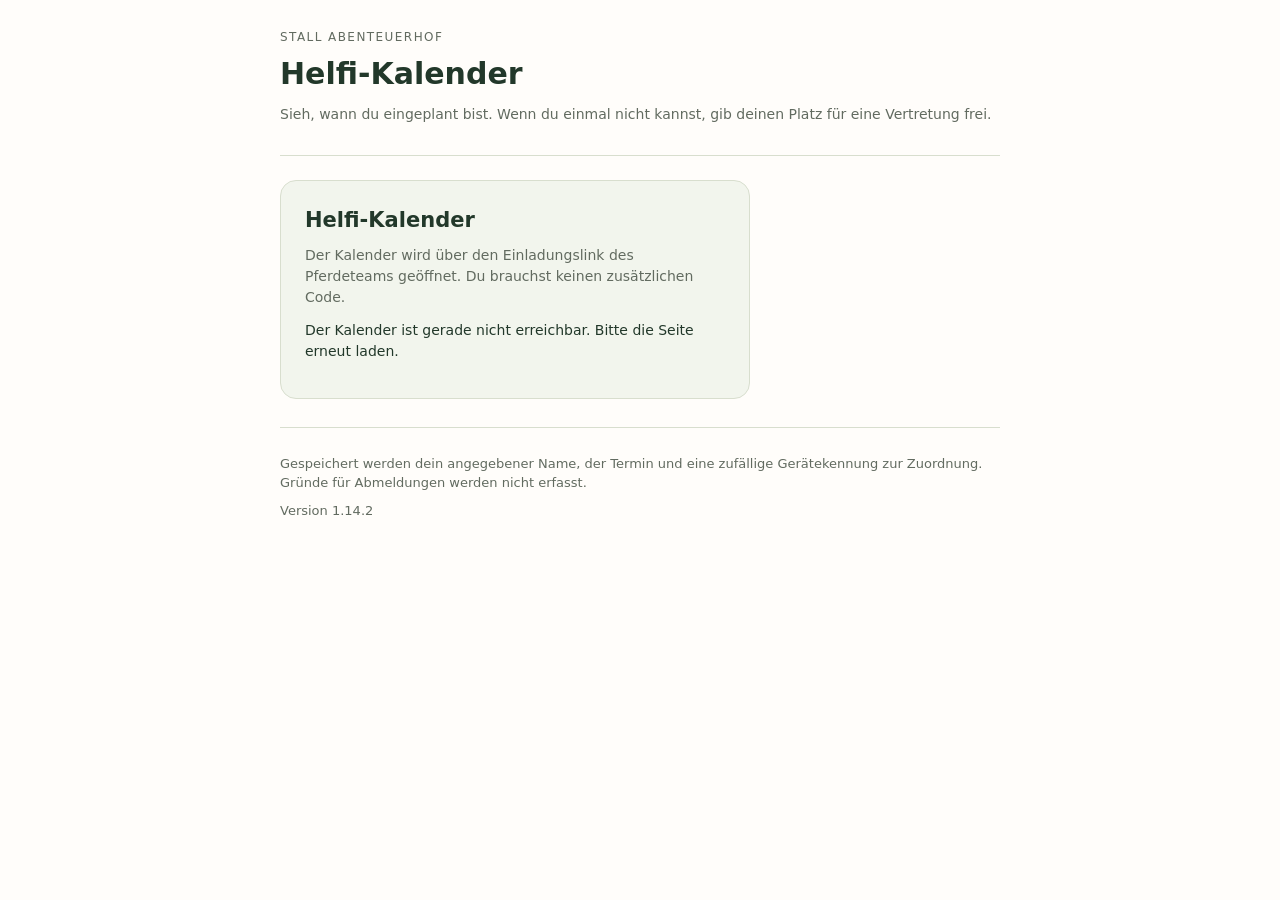
==== commit 974b82d0: "Add files via upload" ====
--- a/helfi.html
+++ b/helfi.html
@@ -44,7 +44,7 @@
     <p id="calendarStatus" class="status" role="status"></p><div id="days"></div>
     <p class="muted">Abmelden oder eine Vertretung übernehmen funktioniert auf dem Gerät und in dem Browser, mit dem die Änderung gemacht wurde. Dafür ist eine Internetverbindung nötig.</p>
   </section>
-  <footer><a id="privacyLink" hidden target="_blank" rel="noopener noreferrer">Datenschutzhinweise</a><p id="retentionText">Gespeichert werden dein angegebener Name, der Termin und eine zufällige Gerätekennung zur Zuordnung. Gründe für Abmeldungen werden nicht erfasst.</p><p>Version 1.14.1</p></footer>
+  <footer><a id="privacyLink" hidden target="_blank" rel="noopener noreferrer">Datenschutzhinweise</a><p id="retentionText">Gespeichert werden dein angegebener Name, der Termin und eine zufällige Gerätekennung zur Zuordnung. Gründe für Abmeldungen werden nicht erfasst.</p><p>Version 1.14.2</p></footer>
 </main>
 <script>
 var HelfiRules=(function(){
@@ -68,7 +68,7 @@
 let calendarToken='',deviceToken='',week=HelfiRules.monday(localToday()),snapshot=null,loading=false,saving=false,fresh=false,requestSequence=0;
 function deviceIdentity(){const key='helfiDeviceV1';try{const old=localStorage.getItem(key);if(/^[a-f0-9]{64}$/.test(old||''))return old;const token=Array.from(crypto.getRandomValues(new Uint8Array(32)),b=>b.toString(16).padStart(2,'0')).join('');localStorage.setItem(key,token);return localStorage.getItem(key)===token?token:''}catch(e){return''}}
 async function helfiCall(action,payload={}){const controller=new AbortController(),timer=setTimeout(()=>controller.abort(),20000);try{const response=await fetch(HELFI_ENDPOINT,{method:'POST',headers:{'Content-Type':'text/plain;charset=utf-8'},cache:'no-store',credentials:'omit',referrerPolicy:'no-referrer',signal:controller.signal,body:JSON.stringify({action,...payload,calendarToken,deviceToken})});if(!response.ok)throw new Error('network');const result=await response.json();if(!result||typeof result.ok!=='boolean')throw new Error('network');return result}catch(e){return{ok:false,error:e.name==='AbortError'?'timeout':'network'}}finally{clearTimeout(timer)}}
-function message(code,mutation=false){return({unauthorized:'Der Zugang ist abgelaufen oder der Einladungslink wurde erneuert. Bitte den aktuellen Link öffnen.',not_configured:'Der Kalenderzugang muss vom Pferdeteam noch eingerichtet werden.',plan_missing:'Für diese Woche ist noch kein Helfi-Plan eingerichtet.',full:'Der freie Platz wurde inzwischen vergeben. Die Belegung wurde aktualisiert.',name_taken:'Dieser Name ist für den Termin bereits eingetragen.',fixed_member:'Du bist in dieser Woche bereits eingeplant. Nutze bei deinem Namen „Ich kann nicht“, wenn du für diesen Termin ausfällst.',name_mismatch:'Der eingegebene Name passt nicht zu dieser festen Einteilung.',not_owner:'Diese Änderung wurde auf einem anderen Gerät gemacht.',replacement_taken:'Für deinen freigegebenen Platz hat bereits jemand zugesagt. Bitte klärt die Änderung mit der Ponygruppen-Leitung.',vacancy_closed:'Dieser Vertretungsplatz ist nicht mehr frei.',invalid_target:'Dieser Platz kann so nicht übernommen werden. Bitte aktualisieren.',past_date:'Vergangene Termine können nicht mehr geändert werden.',group_inactive:'Diese Ponygruppe findet an diesem Termin nicht statt.',busy:'Gerade wird eine andere Eintragung gespeichert. Bitte erneut versuchen.',invalid_name:'Bitte einen Namen mit höchstens 60 Zeichen eingeben.',staff_member:'Mitarbeitende werden nicht im Helfi-Kalender eingeplant.',calendar_unavailable:'Die Kalenderdaten konnten nicht geladen werden. Bitte die Ponygruppen-Leitung informieren.',invalid_device:'Dein Browser kann die Gerätekennung nicht speichern. Bitte lokalen Speicher erlauben.'})[code]||(mutation?'Die Bestätigung fehlt. Bitte zuerst aktualisieren und prüfen, ob die Änderung gespeichert wurde.':'Keine Verbindung. Bitte erneut aktualisieren.')}
+function message(code,mutation=false){return({unauthorized:'Die Sitzung ist abgelaufen. Öffne einfach denselben Einladungslink erneut.',not_configured:'Der Kalenderzugang muss vom Pferdeteam noch eingerichtet werden.',plan_missing:'Für diese Woche ist noch kein Helfi-Plan eingerichtet.',full:'Der freie Platz wurde inzwischen vergeben. Die Belegung wurde aktualisiert.',name_taken:'Dieser Name ist für den Termin bereits eingetragen.',fixed_member:'Du bist in dieser Woche bereits eingeplant. Nutze bei deinem Namen „Ich kann nicht“, wenn du für diesen Termin ausfällst.',name_mismatch:'Der eingegebene Name passt nicht zu dieser festen Einteilung.',not_owner:'Diese Änderung wurde auf einem anderen Gerät gemacht.',replacement_taken:'Für deinen freigegebenen Platz hat bereits jemand zugesagt. Bitte klärt die Änderung mit der Ponygruppen-Leitung.',vacancy_closed:'Dieser Vertretungsplatz ist nicht mehr frei.',invalid_target:'Dieser Platz kann so nicht übernommen werden. Bitte aktualisieren.',past_date:'Vergangene Termine können nicht mehr geändert werden.',group_inactive:'Diese Ponygruppe findet an diesem Termin nicht statt.',busy:'Gerade wird eine andere Eintragung gespeichert. Bitte erneut versuchen.',invalid_name:'Bitte einen Namen mit höchstens 60 Zeichen eingeben.',staff_member:'Mitarbeitende werden nicht im Helfi-Kalender eingeplant.',calendar_unavailable:'Die Kalenderdaten konnten nicht geladen werden. Bitte die Ponygruppen-Leitung informieren.',invalid_device:'Dein Browser kann die Gerätekennung nicht speichern. Bitte lokalen Speicher erlauben.'})[code]||(mutation?'Die Bestätigung fehlt. Bitte zuerst aktualisieren und prüfen, ob die Änderung gespeichert wurde.':'Keine Verbindung. Bitte erneut aktualisieren.')}
 function status(text,state=''){el('calendarStatus').textContent=text;el('calendarStatus').className='status '+state}
 function shortDate(date){return date.slice(8,10)+'.'+date.slice(5,7)+'.'}
 function longDate(date){try{return new Date(date+'T12:00:00').toLocaleDateString('de-DE',{weekday:'long',day:'2-digit',month:'2-digit',year:'numeric'})}catch(e){return date}}
@@ -118,7 +118,7 @@
 async function showCalendar(){deviceToken=deviceIdentity();el('accessPanel').hidden=true;el('calendarPanel').hidden=false;await refreshWeek();if(!deviceToken&&calendarToken)status(message('invalid_device'),'error')}
 function inviteFromUrl(){try{const hash=new URLSearchParams(location.hash.replace(/^#/,''));const fromHash=hash.get('invite')||'';const url=new URL(location.href);return fromHash||url.searchParams.get('invite')||''}catch(e){return''}}
 function clearInviteFromUrl(){try{const url=new URL(location.href);url.searchParams.delete('invite');url.hash='';history.replaceState(null,'',url.pathname+(url.search||''))}catch(e){}}
-async function authenticateInvite(inviteToken){el('accessStatus').textContent='Einladungslink wird geprüft …';const result=await helfiCall('helfiAuthenticate',{inviteToken});if(!result.ok){el('accessStatus').textContent=result.error==='unauthorized'?'Dieser Einladungslink ist nicht mehr gültig. Bitte lass dir vom Pferdeteam den aktuellen Link schicken.':message(result.error);return false}calendarToken=result.token;try{sessionStorage.setItem('helfiSessionV1',calendarToken)}catch(e){}clearInviteFromUrl();await showCalendar();return true}
+async function authenticateInvite(inviteToken){el('accessStatus').textContent='Einladungslink wird geprüft …';const result=await helfiCall('helfiAuthenticate',{inviteToken});if(!result.ok){el('accessStatus').textContent=result.error==='unauthorized'?'Der Einladungslink konnte nicht bestätigt werden. Bitte öffne denselben Link erneut.':message(result.error);return false}calendarToken=result.token;try{sessionStorage.setItem('helfiSessionV1',calendarToken)}catch(e){}clearInviteFromUrl();await showCalendar();return true}
 el('logout').onclick=()=>logout();el('helperName').oninput=()=>renderCalendar();el('weekPrev').onclick=()=>{week=HelfiRules.addDays(week,-7);refreshWeek()};el('weekNext').onclick=()=>{week=HelfiRules.addDays(week,7);refreshWeek()};el('weekToday').onclick=()=>{week=HelfiRules.monday(localToday());refreshWeek()};el('refresh').onclick=()=>refreshWeek();window.addEventListener('offline',()=>{fresh=false;renderCalendar();status('Offline – Änderungen sind erst mit Verbindung möglich.')});window.addEventListener('online',()=>refreshWeek());window.addEventListener('focus',()=>{if(!loading)refreshWeek()});setInterval(()=>{if(!document.hidden&&!loading)refreshWeek()},60000);
 async function initHelfi(){const result=await helfiCall('helfiConfig');if(result.privacyUrl&&/^https:\/\//.test(result.privacyUrl)){el('privacyLink').href=result.privacyUrl;el('privacyLink').hidden=false}if(result.retentionDays){el('retentionText').textContent=`Gespeichert werden dein angegebener Name, der Termin und eine zufällige Gerätekennung zur Zuordnung. Gründe für Abmeldungen werden nicht erfasst. Terminbezogene Änderungen werden nach ${result.retentionDays} Tagen automatisch gelöscht.`}if(!result.ready){el('accessStatus').textContent=result.ok?'Der Kalenderzugang und die Datenschutzhinweise werden noch eingerichtet.':'Der Kalender ist gerade nicht erreichbar. Bitte die Seite erneut laden.';return}try{calendarToken=sessionStorage.getItem('helfiSessionV1')||''}catch(e){}if(calendarToken){await showCalendar();return}const inviteToken=inviteFromUrl();if(inviteToken){await authenticateInvite(inviteToken);return}el('accessStatus').textContent='Bitte öffne den Einladungslink, den du vom Pferdeteam bekommen hast.'}
 initHelfi();
